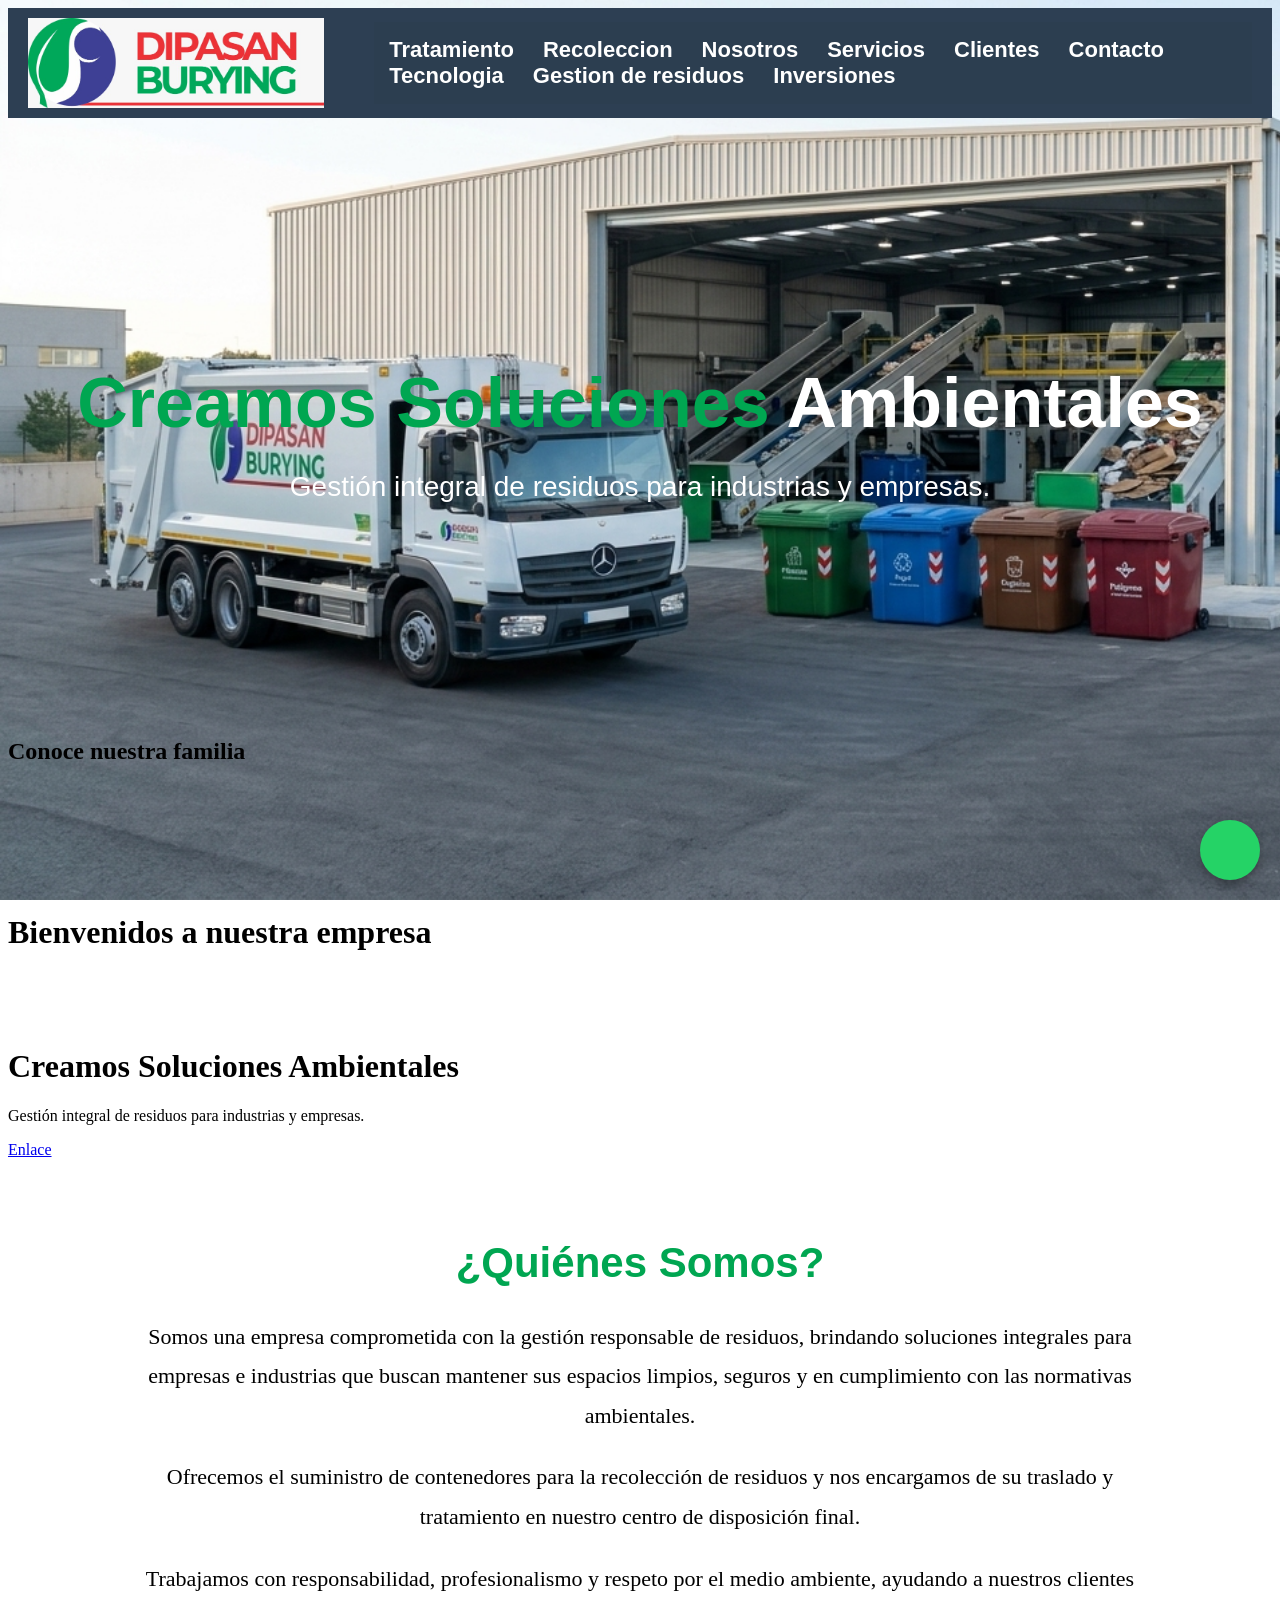
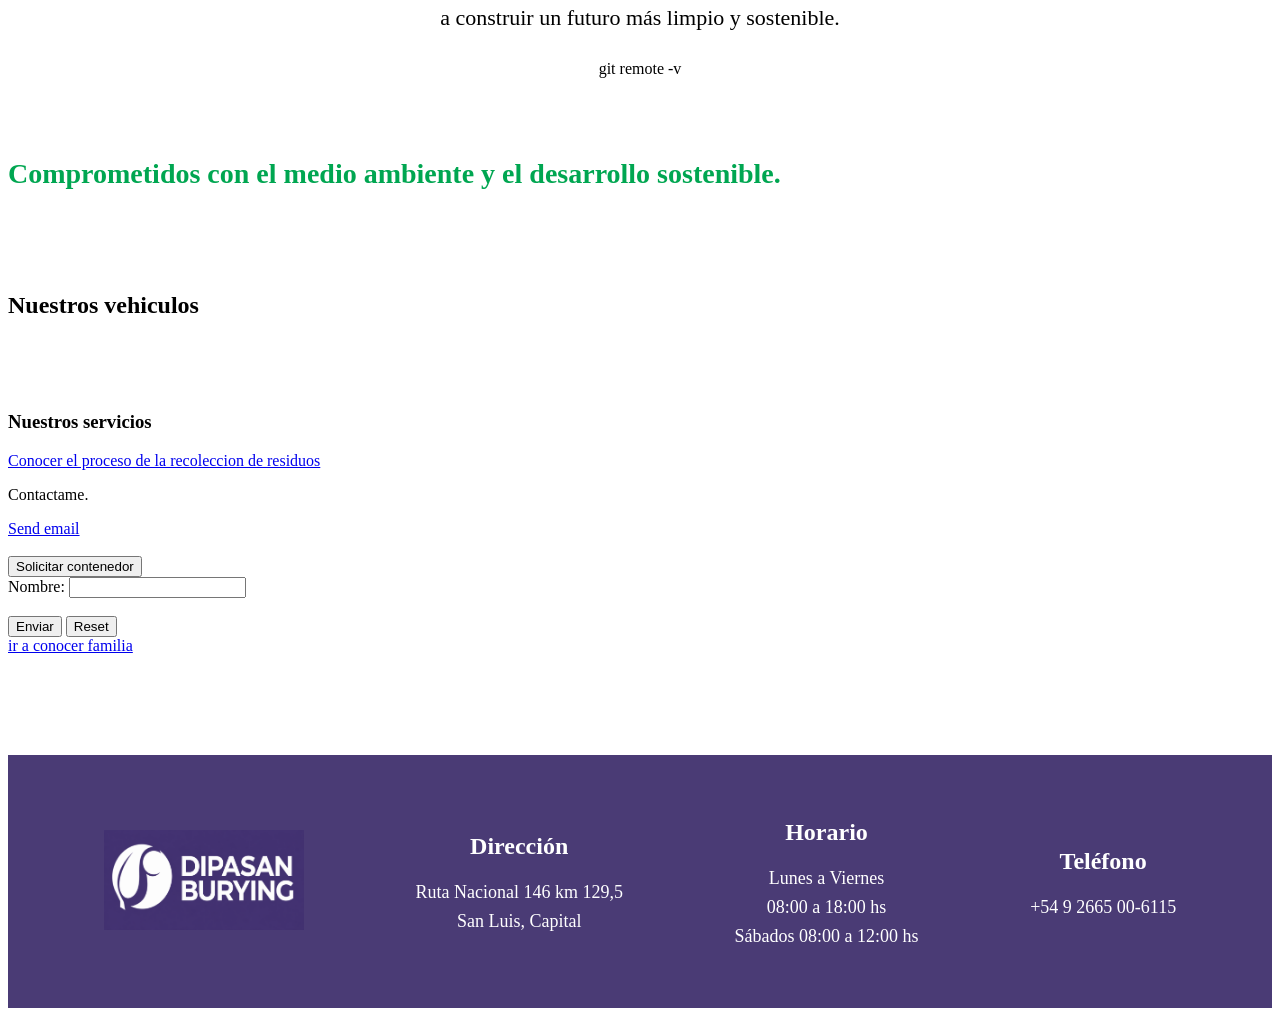
==== index.html @ 0e41f627 "Primera version de la pagina web" ====
<!DOCTYPE html>
<html lang="en">
<head>

     
     
    <link rel="stylesheet" href="style.css">
    <meta charset="UTF-8">
    <meta name="viewport" content="width=device-width, initial-scale=1.0">
    <title>DipasanSA</title>

     <link rel="icon"  type="image/x-icon"  href="imagenes/favicon.jpeg">

   

</head>




<body>
    <header>

<img src="imagenes/WhatsApp Image 2026-06-24 at 09.42.36.jpeg" alt="logo" class="logo">
    <nav>
        <a href="#">Tratamiento</a>
        <a href="#">Recoleccion</a>
        <a href="#">Nosotros</a>
        <a href="#">Servicios</a>
        <a href="#">Clientes</a>
        <a href="#">Contacto</a>
        <a href="#">Tecnologia</a>
         <a href="#">Gestion de residuos</a>
         <a href="#">Inversiones</a>
    </nav>



    </header>


    <section class="hero">

    <div class="hero-texto">
        <h1>
    Creamos Soluciones
    <span>Ambientales</span>
</h1>
        <p>Gestión integral de residuos para industrias y empresas.</p>
    </div>

</section>

     <h2 id="familia">Conoce nuestra familia </h2>
     <br><br><br><br><br><br>
    <h1>Bienvenidos a nuestra empresa</h1>
    <br><br><br>
    <h1>Creamos Soluciones Ambientales</h1>

    <p>Gestión integral de residuos para industrias y empresas.</p>

   
    <a href="https://www.google.com/search?q=dipasan+sa&oq=dipasan+S&gs_lcrp=EgZjaHJvbWUqBwgAEAAYgAQyBwgAEAAYgAQyBggBEEUYOTIKCAIQABiABBiiBDIHCAMQABjvBTIHCAQQABjvBTIHCAUQABjvBTIGCAYQRRg8MgYIBxBFGEHSAQkzNzQ4ajBqMTWoAgiwAgHxBVv_BGleMMHD8QVb_wRpXjDBww&sourceid=chrome&ie=UTF-8">Enlace</a>

    <section class="quienes-somos">

    <h2>¿Quiénes Somos?</h2>

    <p>
        Somos una empresa comprometida con la gestión responsable de residuos,
        brindando soluciones integrales para empresas e industrias que buscan
        mantener sus espacios limpios, seguros y en cumplimiento con las
        normativas ambientales.
    </p>

    <p>
        Ofrecemos el suministro de contenedores para la recolección de residuos
        y nos encargamos de su traslado y tratamiento en nuestro centro de
        disposición final.
    </p>

    <p>
        Trabajamos con responsabilidad, profesionalismo y respeto por el medio
        ambiente, ayudando a nuestros clientes a construir un futuro más limpio
        y sostenible.
    </p>
    git remote -v
</section>

<p class="frase-final">
    Comprometidos con el medio ambiente y el desarrollo sostenible.
</p>

    <br><br><br>
    <h2>Nuestros vehiculos</h2>
    <br><br><br>
    <h3>Nuestros servicios</h3>

    <a href="https://www.w3schools.com/html/" title="Go to W3Schools HTML section">Conocer el proceso de la recoleccion de residuos </a>
<p title="Soy un contacto">Contactame.</p>
<a href="mailto:francoburying@gmail.com">Send email</a>
<br><br>
<button onclick="document.location='default.asp'" type="submit" >Solicitar contenedor</button>

<form >
 Nombre: <input type="text" name="fname"><br><br>

  <button type="submit">Enviar</button>
  <button type="reset">Reset</button>
</form>

<a href="#familia">ir a conocer familia </a>










<a href="https://wa.me/5491112345678" class="whatsapp-float" target="_blank">
    <i class="fa-brands fa-whatsapp"></i>
</a>



<footer>

    <div class="footer-logo">
        <img src="imagenes/ChatGPT Image 26 jun 2026, 14_49_42.png" alt="Logo">
    </div>

    <div class="footer-columna">
        <h3>Dirección</h3>
        <p>Ruta Nacional 146 km 129,5<br>San Luis, Capital</p>
    </div>

    <div class="footer-columna">
        <h3>Horario</h3>
        <p>
            Lunes a Viernes<br>
            08:00 a 18:00 hs<br>
            Sábados 08:00 a 12:00 hs
        </p>
    </div>

    <div class="footer-columna">
        <h3>Teléfono</h3>
        <p>+54 9 2665 00-6115</p>
    </div>

</footer>



</body>
</html>
---- style.css ----
body {
  background-image: url('imagenes/fondoweb.png');
   background-repeat: no-repeat;
  background-attachment: fixed;
  background-size: cover;
}

nav {
    background-color: #2c3e50;
    padding: 15px;
    margin-left: 30px;
}
nav a{
    color: white;
    text-decoration: none;
    margin-right: 25px;
    font-size: 22px;
    font-family: 'Segoe UI', sans-serif;
    font-weight: 600;
}



.logo{
    height: 90px;
    width: auto;
}

header{
    display: flex;
    justify-content: space-between;
    align-items: center;
    gap: 20px;
    background-color: #2d3f53;
    padding: 10px 20px;
}

.hero{
    height: 600px;
    background-image: url("imagenes/planta.jpg");
    background-size: cover;
    background-position: center;

    display: flex;
    justify-content: center;
    align-items: center;
}

.hero-texto{
    text-align: center;
}

.hero-texto h1{
    font-size: 70px;
    color: #00a651;
    font-family: 'Segoe UI', sans-serif;
    font-weight: bold;
    margin-bottom: 10px;
}

.hero-texto p{
    font-size: 28px;
    color: white;
    font-family: 'Segoe UI', sans-serif;
}

.hero-texto h1{
     color: #00a651;
    font-size: 70px;
}

.hero-texto span{
  
     color: white;
}
.quienes-somos{
    max-width: 1000px;
    margin: 80px auto;
    padding: 0 30px;
    text-align: center;
}

.quienes-somos h2{
    font-size: 42px;
    color: #00a651;
    margin-bottom: 30px;
    font-family: 'Segoe UI', sans-serif;
}

.quienes-somos p{
    font-size: 22px;
    line-height: 1.8;
    color:black
    font-family: 'Segoe UI', sans-serif;
}
.frase-final{
    font-size: 28px;
    color: #00a651;
    font-weight: bold;
    margin-top: 40px;
}
footer{
    background-color: #4a3b75;

    display: flex;
    justify-content: space-around;
    align-items: center;

    padding: 40px;
    margin-top: 100px;

    color: white; 
}
.footer-logo img{
    height: 100px;
}
.footer-columna{
    text-align: center;
}

.footer-columna h3{
    font-size: 24px;
    margin-bottom: 15px;
}

.footer-columna p{
    font-size: 18px;
    line-height: 1.6;
}


.whatsapp-float{
    position: fixed;
    bottom: 20px;
    right: 20px;

    width: 60px;
    height: 60px;

    background: #25D366;
    color: white;

    border-radius: 50%;

    display: flex;
    justify-content: center;
    align-items: center;

    font-size: 32px;

    text-decoration: none;

    box-shadow: 0 4px 10px rgba(0,0,0,0.3);
}

.whatsapp-float:hover{
    transform: scale(1.1);
}
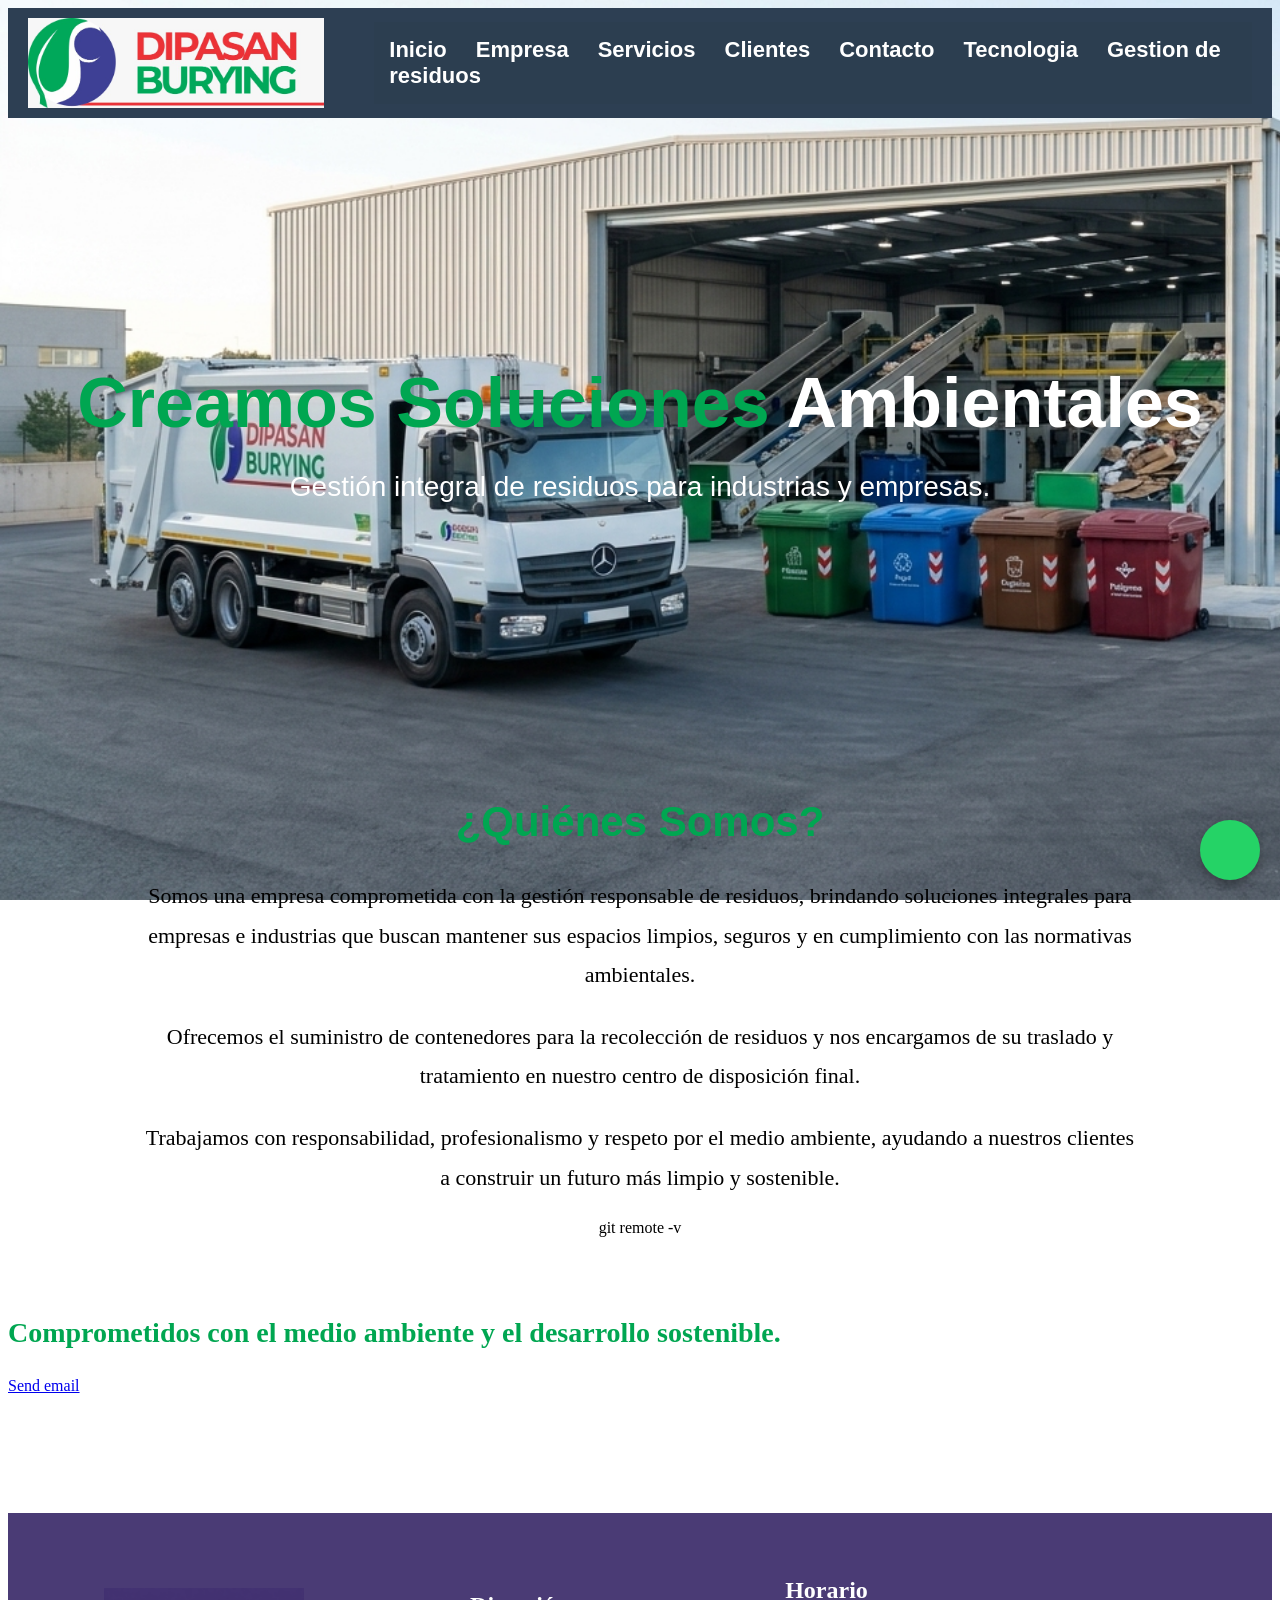
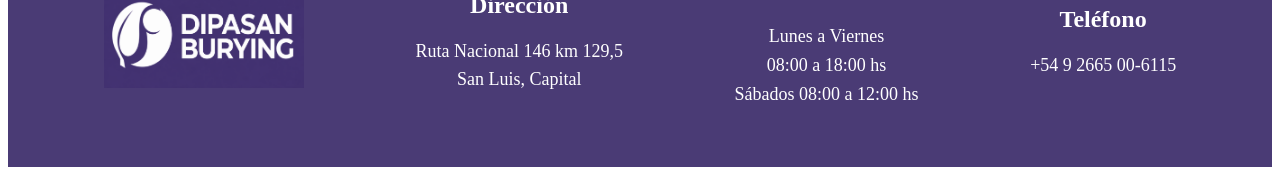
==== commit df674f1e: "Agrego paginas y recorte de informacion innecesaria" ====
--- a/index.html
+++ b/index.html
@@ -23,15 +23,14 @@
 
 <img src="imagenes/WhatsApp Image 2026-06-24 at 09.42.36.jpeg" alt="logo" class="logo">
     <nav>
-        <a href="#">Tratamiento</a>
-        <a href="#">Recoleccion</a>
-        <a href="#">Nosotros</a>
+    
+        <a href="#">Inicio</a>
+        <a href="#">Empresa</a>
         <a href="#">Servicios</a>
         <a href="#">Clientes</a>
         <a href="#">Contacto</a>
         <a href="#">Tecnologia</a>
-         <a href="#">Gestion de residuos</a>
-         <a href="#">Inversiones</a>
+        <a href="#">Gestion de residuos</a>  
     </nav>
 
 
@@ -50,17 +49,6 @@
     </div>
 
 </section>
-
-     <h2 id="familia">Conoce nuestra familia </h2>
-     <br><br><br><br><br><br>
-    <h1>Bienvenidos a nuestra empresa</h1>
-    <br><br><br>
-    <h1>Creamos Soluciones Ambientales</h1>
-
-    <p>Gestión integral de residuos para industrias y empresas.</p>
-
-   
-    <a href="https://www.google.com/search?q=dipasan+sa&oq=dipasan+S&gs_lcrp=EgZjaHJvbWUqBwgAEAAYgAQyBwgAEAAYgAQyBggBEEUYOTIKCAIQABiABBiiBDIHCAMQABjvBTIHCAQQABjvBTIHCAUQABjvBTIGCAYQRRg8MgYIBxBFGEHSAQkzNzQ4ajBqMTWoAgiwAgHxBVv_BGleMMHD8QVb_wRpXjDBww&sourceid=chrome&ie=UTF-8">Enlace</a>
 
     <section class="quienes-somos">
 
@@ -91,31 +79,9 @@
     Comprometidos con el medio ambiente y el desarrollo sostenible.
 </p>
 
-    <br><br><br>
-    <h2>Nuestros vehiculos</h2>
-    <br><br><br>
-    <h3>Nuestros servicios</h3>
 
-    <a href="https://www.w3schools.com/html/" title="Go to W3Schools HTML section">Conocer el proceso de la recoleccion de residuos </a>
-<p title="Soy un contacto">Contactame.</p>
 <a href="mailto:francoburying@gmail.com">Send email</a>
 <br><br>
-<button onclick="document.location='default.asp'" type="submit" >Solicitar contenedor</button>
-
-<form >
- Nombre: <input type="text" name="fname"><br><br>
-
-  <button type="submit">Enviar</button>
-  <button type="reset">Reset</button>
-</form>
-
-<a href="#familia">ir a conocer familia </a>
-
-
-
-
-
-
 
 
 
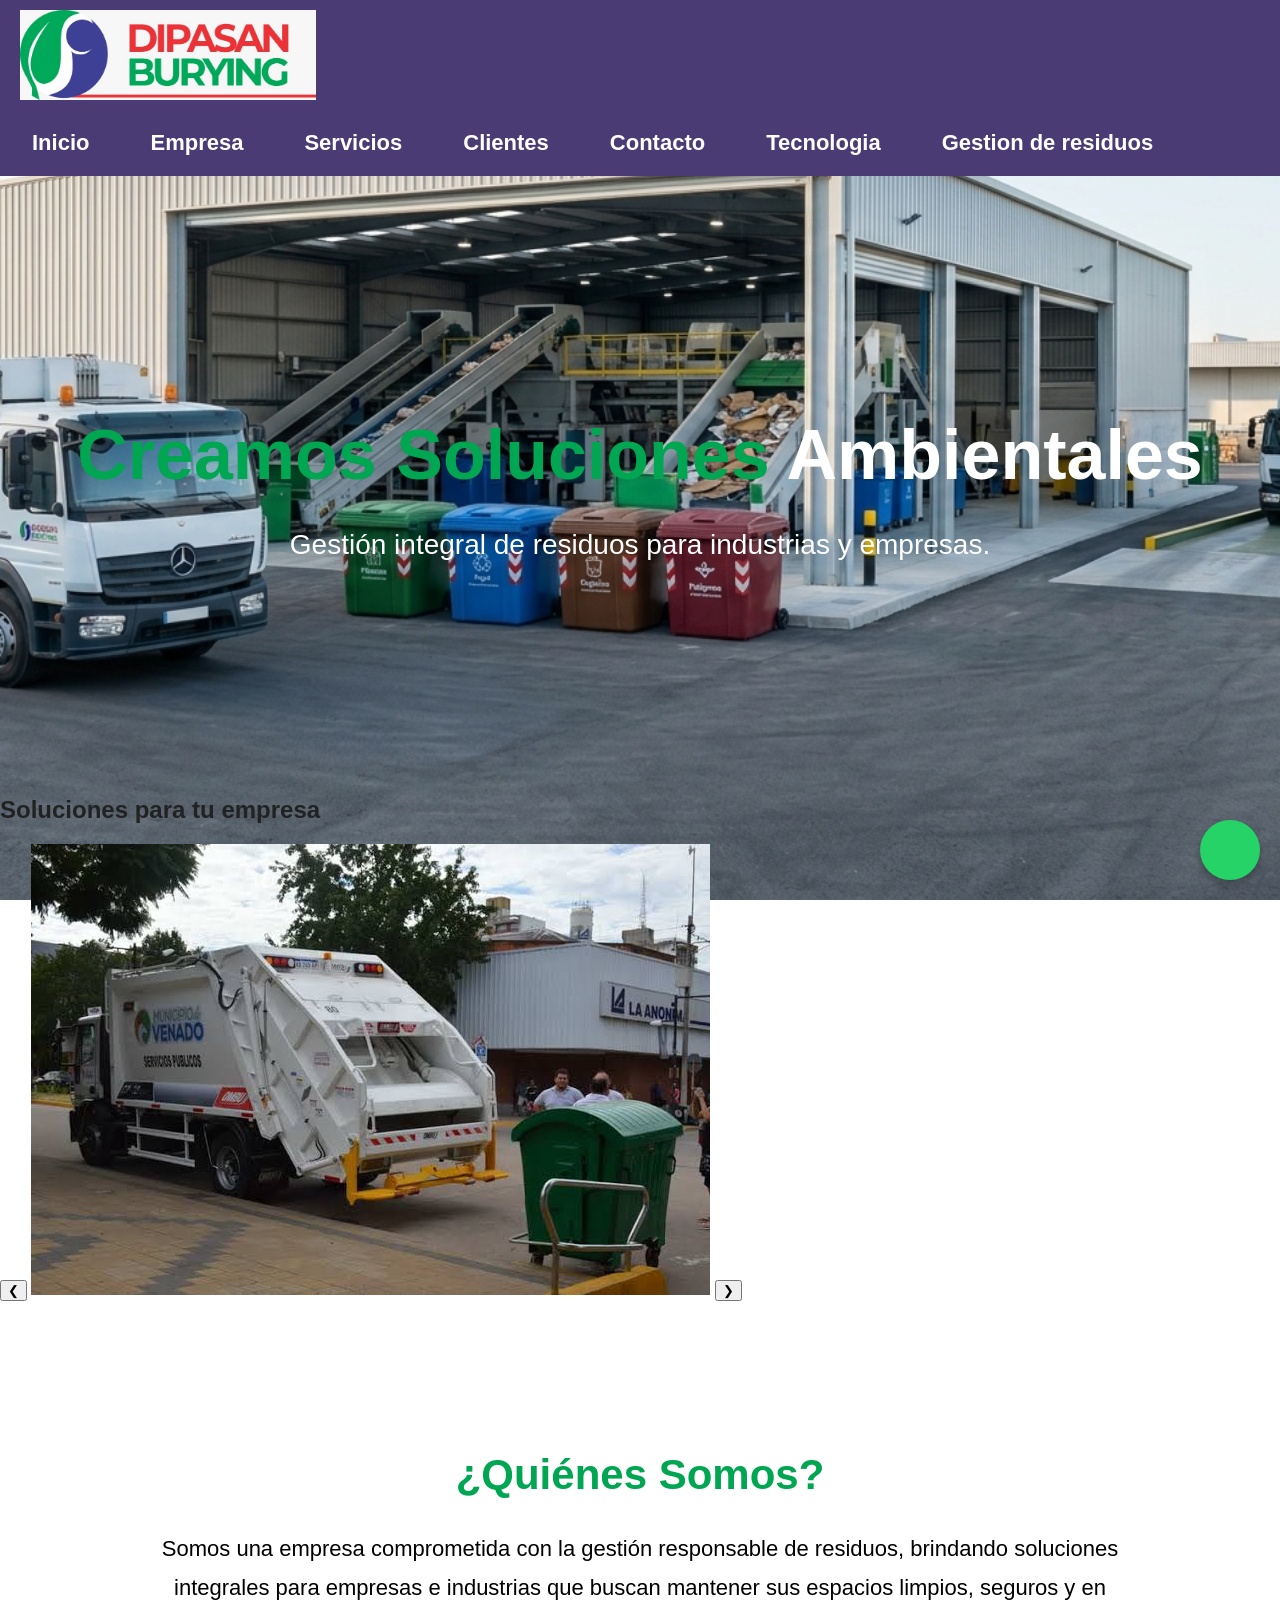
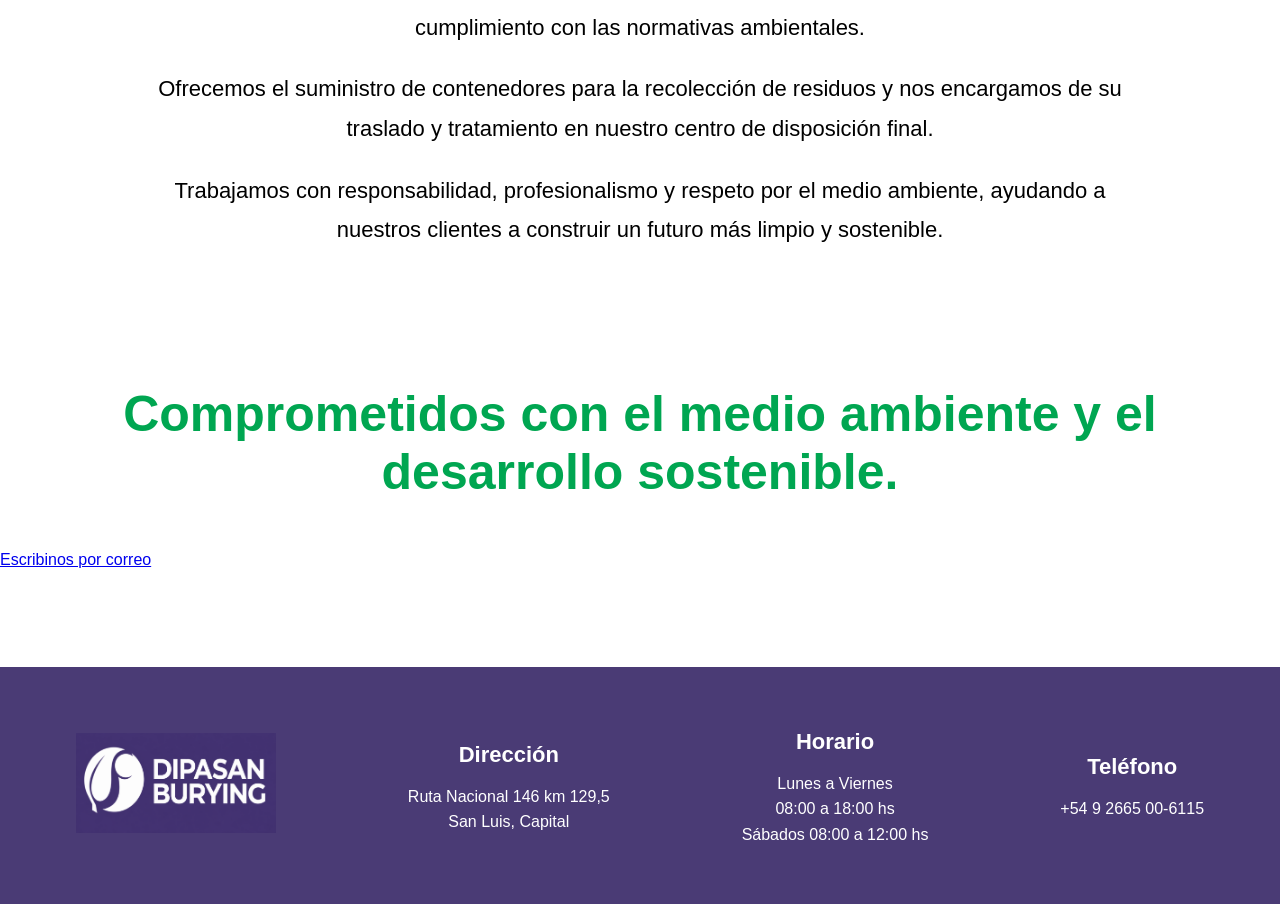
==== commit 7de925a3: "se agregan detalles actualizacion" ====
--- a/index.html
+++ b/index.html
@@ -1,5 +1,5 @@
 <!DOCTYPE html>
-<html lang="en">
+<html lang="es">
 <head>
 
      
@@ -7,7 +7,7 @@
     <link rel="stylesheet" href="style.css">
     <meta charset="UTF-8">
     <meta name="viewport" content="width=device-width, initial-scale=1.0">
-    <title>DipasanSA</title>
+    <title>Dipasan S.A</title>
 
      <link rel="icon"  type="image/x-icon"  href="imagenes/favicon.jpeg">
 
@@ -21,14 +21,14 @@
 <body>
     <header>
 
-<img src="imagenes/WhatsApp Image 2026-06-24 at 09.42.36.jpeg" alt="logo" class="logo">
+<img src="imagenes/WhatsApp Image 2026-06-24 at 09.42.36.jpeg" alt="Logo de Dipasan S.A" class="logo">
     <nav>
     
-        <a href="#">Inicio</a>
+        <a href="index.html" target="_blank">Inicio</a>
         <a href="#">Empresa</a>
-        <a href="#">Servicios</a>
+        <a href="servicios.html" target="_blank">Servicios</a>
         <a href="#">Clientes</a>
-        <a href="#">Contacto</a>
+        <a href="contacto.html" target="_blank">Contacto</a>
         <a href="#">Tecnologia</a>
         <a href="#">Gestion de residuos</a>  
     </nav>
@@ -49,6 +49,36 @@
     </div>
 
 </section>
+
+
+
+<section class="carrusel">
+    <h2>Soluciones para tu empresa</h2>
+
+    <div class="carrusel-contenedor">
+        <button
+            type="button"
+            id="anterior"
+            aria-label="Mostrar imagen anterior">
+            &#10094;
+        </button>
+
+        <img
+            id="imagen-carrusel"
+            src="imagenes/recoleccion.jpg"
+            alt="Recolección de residuos industriales">
+
+        <button
+            type="button"
+            id="siguiente"
+            aria-label="Mostrar imagen siguiente">
+            &#10095;
+        </button>
+    </div>
+</section>
+
+
+
 
     <section class="quienes-somos">
 
@@ -72,7 +102,7 @@
         ambiente, ayudando a nuestros clientes a construir un futuro más limpio
         y sostenible.
     </p>
-    git remote -v
+   
 </section>
 
 <p class="frase-final">
@@ -80,7 +110,7 @@
 </p>
 
 
-<a href="mailto:francoburying@gmail.com">Send email</a>
+<a href="mailto:francoburying@gmail.com">Escribinos por correo</a>
 <br><br>
 
 
@@ -120,6 +150,6 @@
 </footer>
 
 
-
+<script src="script.js"></script>
 </body>
 </html>
--- a/style.css
+++ b/style.css
@@ -1,43 +1,84 @@
 
 body {
+    margin: 0;
+    font-family: 'Segoe UI', sans-serif;
+     color: #222;
+    background-color: #ffffff;
+
+
+
   background-image: url('imagenes/fondoweb.png');
    background-repeat: no-repeat;
-  background-attachment: fixed;
-  background-size: cover;
-}
+
+   background-position: center;
+   background-size: cover;
+   background-attachment: fixed;
+   background-size: cover;
+}
+
+header{
+    display: flex;
+    justify-content: space-between;
+    align-items: center;
+    flex-wrap: wrap;
+    gap: 20px;
+    background-color: #4a3b75;
+    padding: 10px 20px;
+}
+
+.logo{
+    height: 90px;
+    width: auto;
+    max-width: 100%;
+}
+
+
+/* ===== MENÚ DE NAVEGACIÓN ===== */
+
 
 nav {
-    background-color: #2c3e50;
-    padding: 15px;
-    margin-left: 30px;
-}
+    display: flex;
+   
+    align-items: center;
+    flex-wrap: wrap;
+    gap: 12px;
+    
+}
+
 nav a{
     color: white;
     text-decoration: none;
     margin-right: 25px;
     font-size: 22px;
+    padding: 10px 12px;
+    border-radius: 6px;
     font-family: 'Segoe UI', sans-serif;
     font-weight: 600;
-}
-
-
-
-.logo{
-    height: 90px;
-    width: auto;
-}
-
-header{
-    display: flex;
-    justify-content: space-between;
-    align-items: center;
-    gap: 20px;
-    background-color: #2d3f53;
-    padding: 10px 20px;
-}
+    transition: background-color 0.2s ease;
+}
+
+nav a:hover {
+    background-color: #62518f;
+}
+
+nav a.activo {
+    background-color: white;
+    color: #4a3b75;
+}
+
+
+
+
+/* ===== PORTADA PRINCIPAL ===== */
+
+
+
+
+
 
 .hero{
-    height: 600px;
+
+     min-height: 520px;
     background-image: url("imagenes/planta.jpg");
     background-size: cover;
     background-position: center;
@@ -45,41 +86,61 @@
     display: flex;
     justify-content: center;
     align-items: center;
-}
-
-.hero-texto{
-    text-align: center;
-}
+    padding: 40px 20px;
+    background-repeat: no-repeat;
+    text-align: center;
+}
+
+/* Contenedor del texto */
+
+.hero-texto {
+   
+    text-align: center;
+}
+
+/* Título principal */
+
 
 .hero-texto h1{
     font-size: 70px;
-    color: #00a651;
+     color: #00a651;
     font-family: 'Segoe UI', sans-serif;
     font-weight: bold;
     margin-bottom: 10px;
 }
 
+/* Descripción */
+
 .hero-texto p{
     font-size: 28px;
     color: white;
-    font-family: 'Segoe UI', sans-serif;
-}
-
-.hero-texto h1{
-     color: #00a651;
-    font-size: 70px;
-}
+     line-height: 1.6;
+    font-family: 'Segoe UI', sans-serif;
+}
+
+
 
 .hero-texto span{
   
      color: white;
+
+
+
+
+
+/* ===== QUIÉNES SOMOS ===== */
+
+
 }
 .quienes-somos{
     max-width: 1000px;
     margin: 80px auto;
     padding: 0 30px;
     text-align: center;
-}
+    padding: 35px 30px;
+    border-radius: 12px;
+}
+    
 
 .quienes-somos h2{
     font-size: 42px;
@@ -88,49 +149,61 @@
     font-family: 'Segoe UI', sans-serif;
 }
 
+
 .quienes-somos p{
     font-size: 22px;
     line-height: 1.8;
-    color:black
-    font-family: 'Segoe UI', sans-serif;
-}
+    color:black;
+    font-family: 'Segoe UI', sans-serif;
+    margin-bottom: 20px;
+}
+
+
 .frase-final{
-    font-size: 28px;
+    font-size: 50px;
     color: #00a651;
     font-weight: bold;
     margin-top: 40px;
-}
-footer{
+    text-align: center;
+    margin: 50px 20px;
+}
+
+
+footer {
     background-color: #4a3b75;
 
     display: flex;
     justify-content: space-around;
     align-items: center;
-
-    padding: 40px;
-    margin-top: 100px;
-
-    color: white; 
-}
-.footer-logo img{
+    flex-wrap: wrap;
+    gap: 30px;
+
+    padding: 40px 25px;
+    margin-top: 80px;
+
+    color: white;
+}
+
+.footer-logo img {
     height: 100px;
-}
-.footer-columna{
-    text-align: center;
-}
-
-.footer-columna h3{
-    font-size: 24px;
+    width: auto;
+}
+
+.footer-columna {
+    text-align: center;
+}
+
+.footer-columna h3 {
+    font-size: 22px;
     margin-bottom: 15px;
 }
 
-.footer-columna p{
-    font-size: 18px;
+.footer-columna p {
+    font-size: 16px;
     line-height: 1.6;
 }
 
-
-.whatsapp-float{
+.whatsapp-float {
     position: fixed;
     bottom: 20px;
     right: 20px;
@@ -138,7 +211,7 @@
     width: 60px;
     height: 60px;
 
-    background: #25D366;
+    background-color: #25D366;
     color: white;
 
     border-radius: 50%;
@@ -148,12 +221,13 @@
     align-items: center;
 
     font-size: 32px;
-
     text-decoration: none;
 
-    box-shadow: 0 4px 10px rgba(0,0,0,0.3);
-}
-
-.whatsapp-float:hover{
+    box-shadow: 0 4px 10px rgba(0, 0, 0, 0.3);
+    transition: transform 0.2s ease;
+}
+
+.whatsapp-float:hover {
     transform: scale(1.1);
 }
+ 
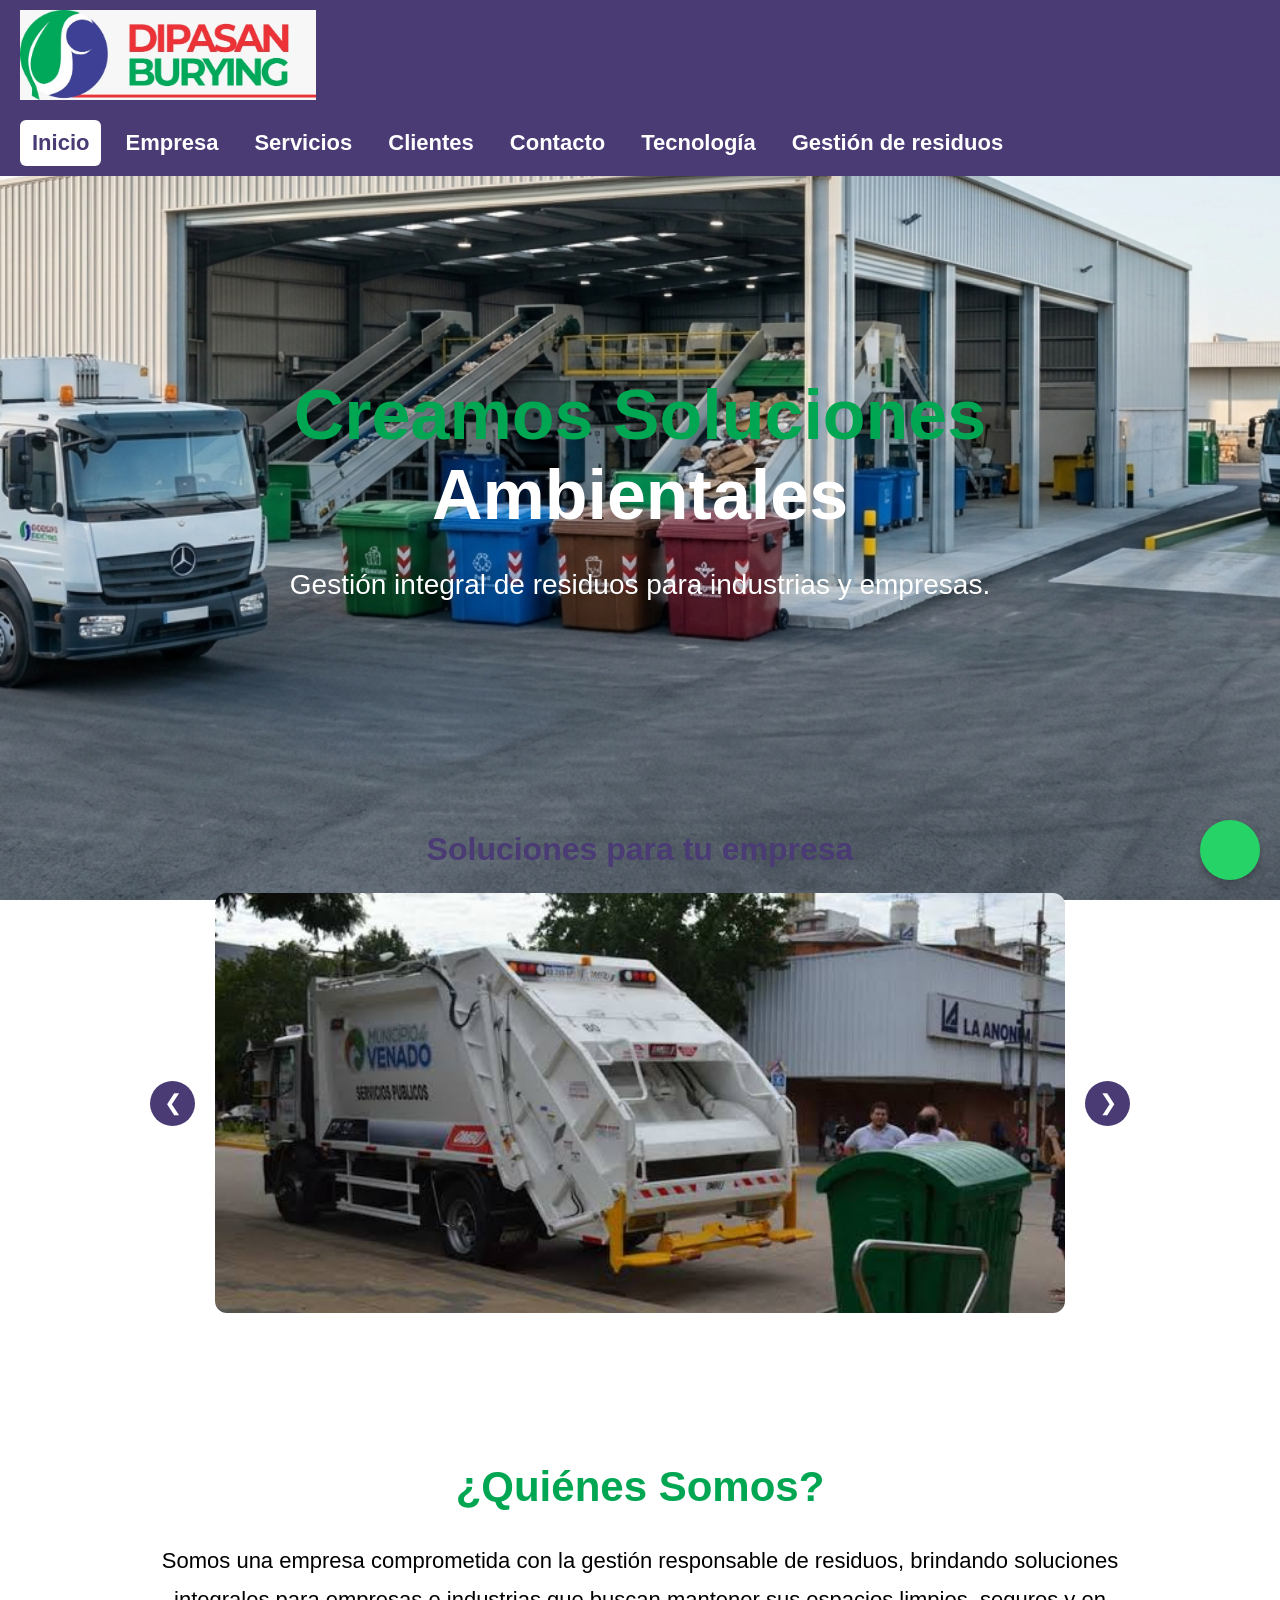
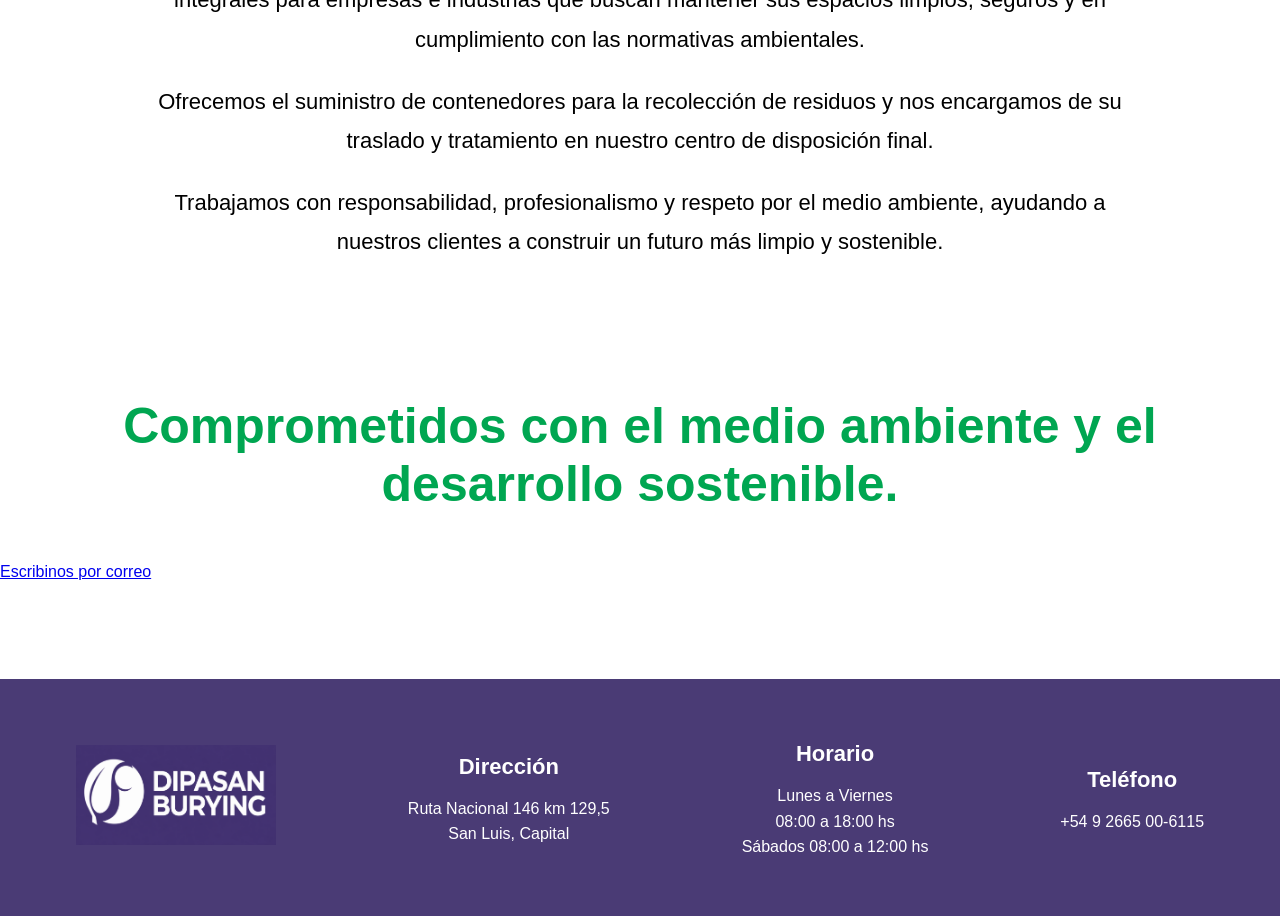
==== commit 78f48215: "DETALLES FINALES se agregan los ultimos detalles y se revisan los cambios realizados" ====
--- a/index.html
+++ b/index.html
@@ -23,17 +23,14 @@
 
 <img src="imagenes/WhatsApp Image 2026-06-24 at 09.42.36.jpeg" alt="Logo de Dipasan S.A" class="logo">
     <nav>
-    
-        <a href="index.html" target="_blank">Inicio</a>
-        <a href="#">Empresa</a>
-        <a href="servicios.html" target="_blank">Servicios</a>
-        <a href="#">Clientes</a>
-        <a href="contacto.html" target="_blank">Contacto</a>
-        <a href="#">Tecnologia</a>
-        <a href="#">Gestion de residuos</a>  
-    </nav>
-
-
+    <a href="index.html" target="_blank" rel="noopener noreferrer" class="activo" aria-current="page">Inicio</a>
+    <a href="#">Empresa</a>
+    <a href="servicios.html" target="_blank" rel="noopener noreferrer">Servicios</a>
+    <a href="#">Clientes</a>
+    <a href="contacto.html" target="_blank" rel="noopener noreferrer">Contacto</a>
+    <a href="#">Tecnología</a>
+    <a href="#">Gestión de residuos</a>
+</nav>
 
     </header>
 
--- a/style.css
+++ b/style.css
@@ -13,7 +13,7 @@
    background-position: center;
    background-size: cover;
    background-attachment: fixed;
-   background-size: cover;
+   
 }
 
 header{
@@ -48,7 +48,6 @@
 nav a{
     color: white;
     text-decoration: none;
-    margin-right: 25px;
     font-size: 22px;
     padding: 10px 12px;
     border-radius: 6px;
@@ -96,6 +95,8 @@
 .hero-texto {
    
     text-align: center;
+    max-width: 1000px;
+    padding: 25px;
 }
 
 /* Título principal */
@@ -135,7 +136,6 @@
 .quienes-somos{
     max-width: 1000px;
     margin: 80px auto;
-    padding: 0 30px;
     text-align: center;
     padding: 35px 30px;
     border-radius: 12px;
@@ -230,4 +230,323 @@
 .whatsapp-float:hover {
     transform: scale(1.1);
 }
- + 
+
+.titulo-servicios {
+    max-width: 1000px;
+    margin: 50px auto 30px;
+    padding: 0 20px;
+    text-align: center;
+}
+
+.titulo-servicios h1 {
+    color: #4a3b75;
+    font-size: 38px;
+    margin-bottom: 15px;
+}
+
+.titulo-servicios p {
+    font-size: 18px;
+    line-height: 1.6;
+}
+
+/* CONTENEDOR DE LOS SERVICIOS */
+
+.contenedor-servicios {
+    display: flex;
+    flex-wrap: wrap;
+    justify-content: center;
+    gap: 25px;
+    max-width: 1200px;
+    margin: 40px auto;
+    padding: 0 20px;
+}
+
+/* CADA TARJETA */
+
+.servicio {
+    flex: 1 1 450px;
+    max-width: 550px;
+    background-color: white;
+    border-radius: 12px;
+    padding: 20px;
+    text-align: center;
+    box-shadow: 0 4px 12px rgba(0, 0, 0, 0.12);
+}
+
+.servicio img {
+    width: 100%;
+    height: 250px;
+    object-fit: cover;
+    border-radius: 8px;
+}
+
+.servicio h2 {
+    color: #4a3b75;
+    font-size: 24px;
+    margin-bottom: 12px;
+}
+
+.servicio p {
+    font-size: 17px;
+    line-height: 1.6;
+    color: #333;
+}
+
+/* ===== TIPOS DE RESIDUOS ===== */
+
+.tipos-residuos {
+    max-width: 1200px;
+    margin: 70px auto;
+    padding: 30px 20px;
+    text-align: center;
+}
+
+.tipos-residuos h2 {
+    color: #4a3b75;
+    font-size: 36px;
+    margin-bottom: 20px;
+}
+
+.lista-residuos {
+    display: flex;
+    flex-wrap: wrap;
+    justify-content: center;
+    gap: 20px;
+    margin-top: 35px;
+}
+
+.categoria-residuo {
+    flex: 1 1 230px;
+    max-width: 260px;
+    padding: 25px 20px;
+    background-color: white;
+    border-radius: 10px;
+    box-shadow: 0 4px 10px rgba(0, 0, 0, 0.10);
+    text-align: center;
+}
+
+.categoria-residuo h3 {
+    color: #4a3b75;
+    font-size: 20px;
+    margin-bottom: 12px;
+}
+
+.categoria-residuo p {
+    color: #333;
+    font-size: 16px;
+    line-height: 1.6;
+}
+
+/* ===== PÁGINA DE CONTACTO ===== */
+
+.introduccion-contacto {
+    max-width: 900px;
+    margin: 50px auto 30px;
+    padding: 0 20px;
+    text-align: center;
+}
+
+.introduccion-contacto h1 {
+    color: #4a3b75;
+    font-size: 38px;
+    margin-bottom: 15px;
+}
+
+.introduccion-contacto p {
+    font-size: 18px;
+    line-height: 1.6;
+}
+
+/* CONTENEDOR DEL FORMULARIO */
+
+.seccion-formulario {
+    max-width: 750px;
+    margin: 40px auto;
+    padding: 35px;
+    background-color: white;
+    border-radius: 12px;
+    box-shadow: 0 4px 15px rgba(0, 0, 0, 0.12);
+}
+
+/* CAMPOS DEL FORMULARIO */
+
+#formulario-contacto {
+    display: flex;
+    flex-direction: column;
+    gap: 18px;
+}
+
+#formulario-contacto label {
+    font-weight: 600;
+    color: #4a3b75;
+    margin-bottom: 5px;
+}
+
+#formulario-contacto input,
+#formulario-contacto select,
+#formulario-contacto textarea {
+    width: 100%;
+    box-sizing: border-box;
+    padding: 12px;
+    border: 1px solid #ccc;
+    border-radius: 6px;
+    font-family: 'Segoe UI', sans-serif;
+    font-size: 16px;
+}
+
+#formulario-contacto input:focus,
+#formulario-contacto select:focus,
+#formulario-contacto textarea:focus {
+    outline: none;
+    border-color: #4a3b75;
+    box-shadow: 0 0 5px rgba(74, 59, 117, 0.3);
+}
+
+/* BOTÓN DE ENVÍO */
+
+#formulario-contacto button {
+    background-color: #4a3b75;
+    color: white;
+    border: none;
+    padding: 14px;
+    border-radius: 6px;
+    font-size: 17px;
+    font-weight: bold;
+    cursor: pointer;
+    transition: background-color 0.2s ease;
+}
+
+#formulario-contacto button:hover {
+    background-color: #62518f;
+}
+
+/* ===== ADAPTACIÓN A CELULARES ===== */
+
+@media (max-width: 768px) {
+
+    /* ENCABEZADO */
+    header {
+        flex-direction: column;
+        padding: 15px;
+    }
+
+    nav {
+        justify-content: center;
+    }
+
+    nav a {
+        font-size: 16px;
+        padding: 8px;
+    }
+
+    /* PORTADA */
+    .hero {
+        min-height: 400px;
+    }
+
+    .hero-texto h1 {
+        font-size: 38px;
+    }
+
+    .hero-texto p {
+        font-size: 19px;
+    }
+
+    /* QUIÉNES SOMOS */
+    .quienes-somos {
+        margin: 40px 15px;
+        padding: 25px 20px;
+    }
+
+    .quienes-somos h2 {
+        font-size: 30px;
+    }
+
+    .quienes-somos p {
+        font-size: 17px;
+    }
+
+    /* SERVICIOS */
+    .servicio {
+        flex-basis: 100%;
+    }
+
+    .servicio img {
+        height: 200px;
+    }
+
+    /* FORMULARIO */
+    .seccion-formulario {
+        width: calc(100% - 30px);
+        box-sizing: border-box;
+        padding: 20px;
+    }
+
+    /* FOOTER */
+    footer {
+        flex-direction: column;
+        text-align: center;
+    }
+
+    .frase-final {
+        font-size: 22px;
+    }
+
+    .carrusel-contenedor {
+    gap: 8px;
+}
+
+.carrusel-contenedor img {
+    height: 240px;
+}
+
+.carrusel-contenedor button {
+    width: 35px;
+    height: 35px;
+    font-size: 18px;
+}
+}
+
+.carrusel {
+    max-width: 1100px;
+    margin: 55px auto;
+    padding: 0 20px;
+    text-align: center;
+}
+
+.carrusel h2 {
+    color: #4a3b75;
+    font-size: 32px;
+    margin-bottom: 25px;
+}
+
+.carrusel-contenedor {
+    display: flex;
+    align-items: center;
+    justify-content: center;
+    gap: 20px;
+}
+
+.carrusel-contenedor img {
+    width: 100%;
+    max-width: 850px;
+    height: 420px;
+    object-fit: cover;
+    border-radius: 12px;
+}
+
+.carrusel-contenedor button {
+    background-color: #4a3b75;
+    color: white;
+    border: none;
+    border-radius: 50%;
+    width: 45px;
+    height: 45px;
+    font-size: 22px;
+    cursor: pointer;
+}
+
+.carrusel-contenedor button:hover {
+    background-color: #62518f;
+}
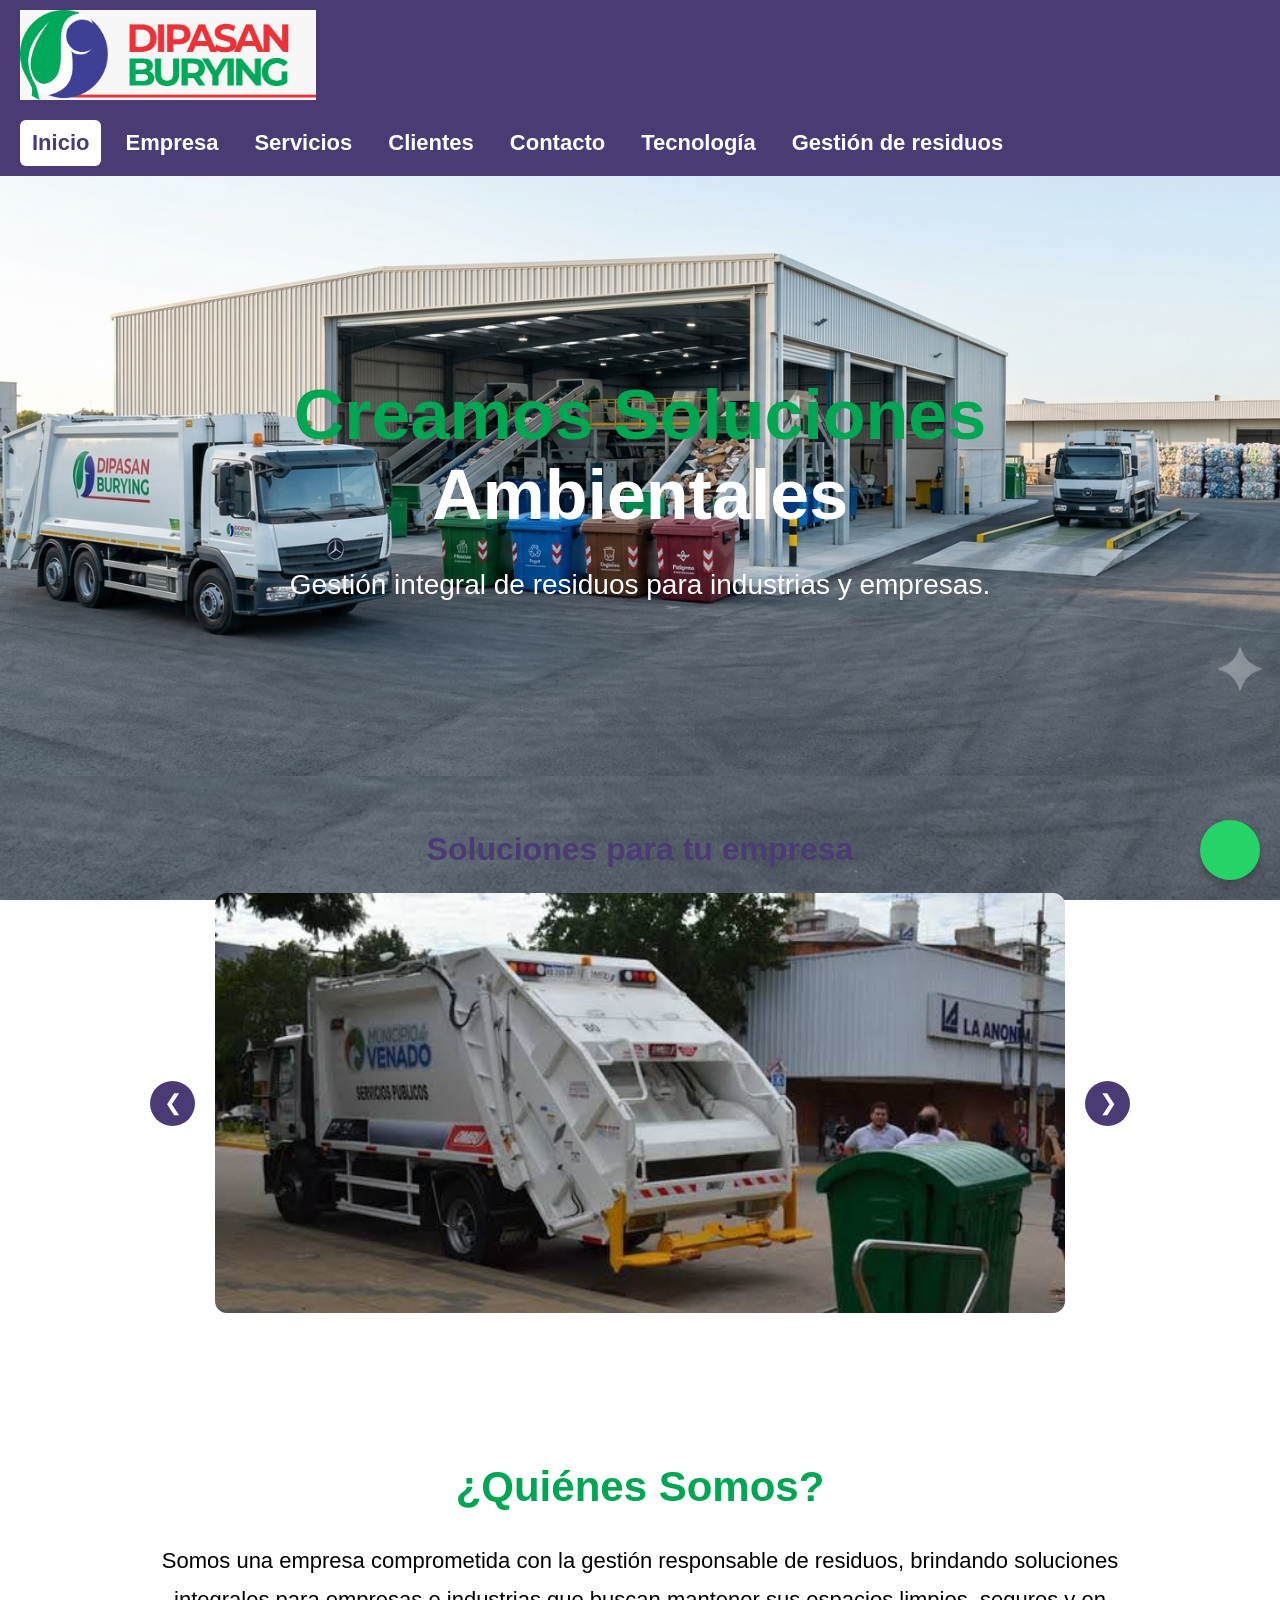
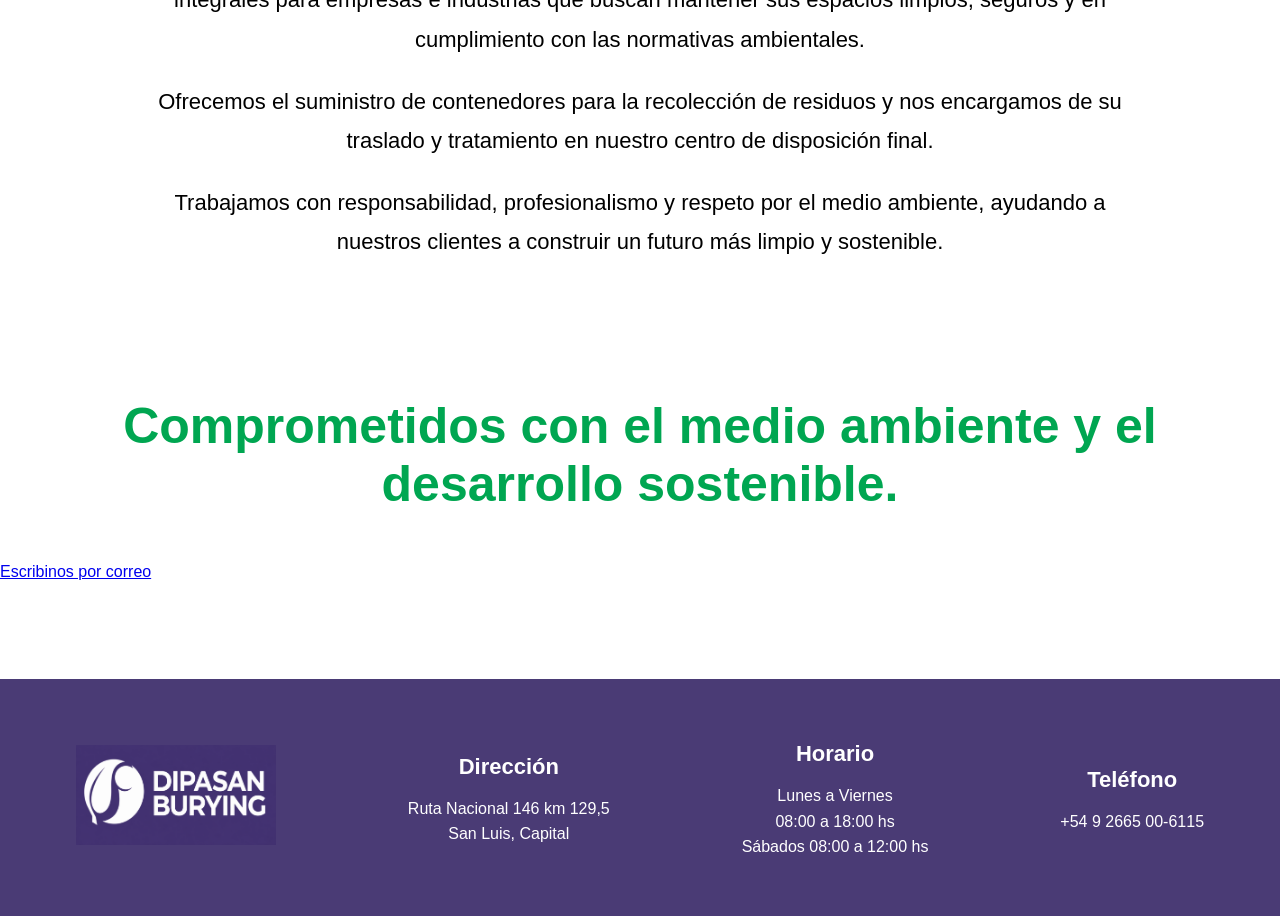
==== commit f756274f: "VALIDACION DE HMTL se valida y corrigen detalles del html" ====
--- a/index.html
+++ b/index.html
@@ -21,7 +21,7 @@
 <body>
     <header>
 
-<img src="imagenes/WhatsApp Image 2026-06-24 at 09.42.36.jpeg" alt="Logo de Dipasan S.A" class="logo">
+<img src="imagenes/logo-dipasan.jpeg" alt="Logo de Dipasan S.A" class="logo">
     <nav>
     <a href="index.html" target="_blank" rel="noopener noreferrer" class="activo" aria-current="page">Inicio</a>
     <a href="#">Empresa</a>
@@ -122,7 +122,7 @@
 <footer>
 
     <div class="footer-logo">
-        <img src="imagenes/ChatGPT Image 26 jun 2026, 14_49_42.png" alt="Logo">
+        <img src="imagenes/imagen-dipasan.png" alt="Logo">
     </div>
 
     <div class="footer-columna">
--- a/style.css
+++ b/style.css
@@ -78,7 +78,7 @@
 .hero{
 
      min-height: 520px;
-    background-image: url("imagenes/planta.jpg");
+    background-image: url("imagenes/fondoweb.png");
     background-size: cover;
     background-position: center;
 
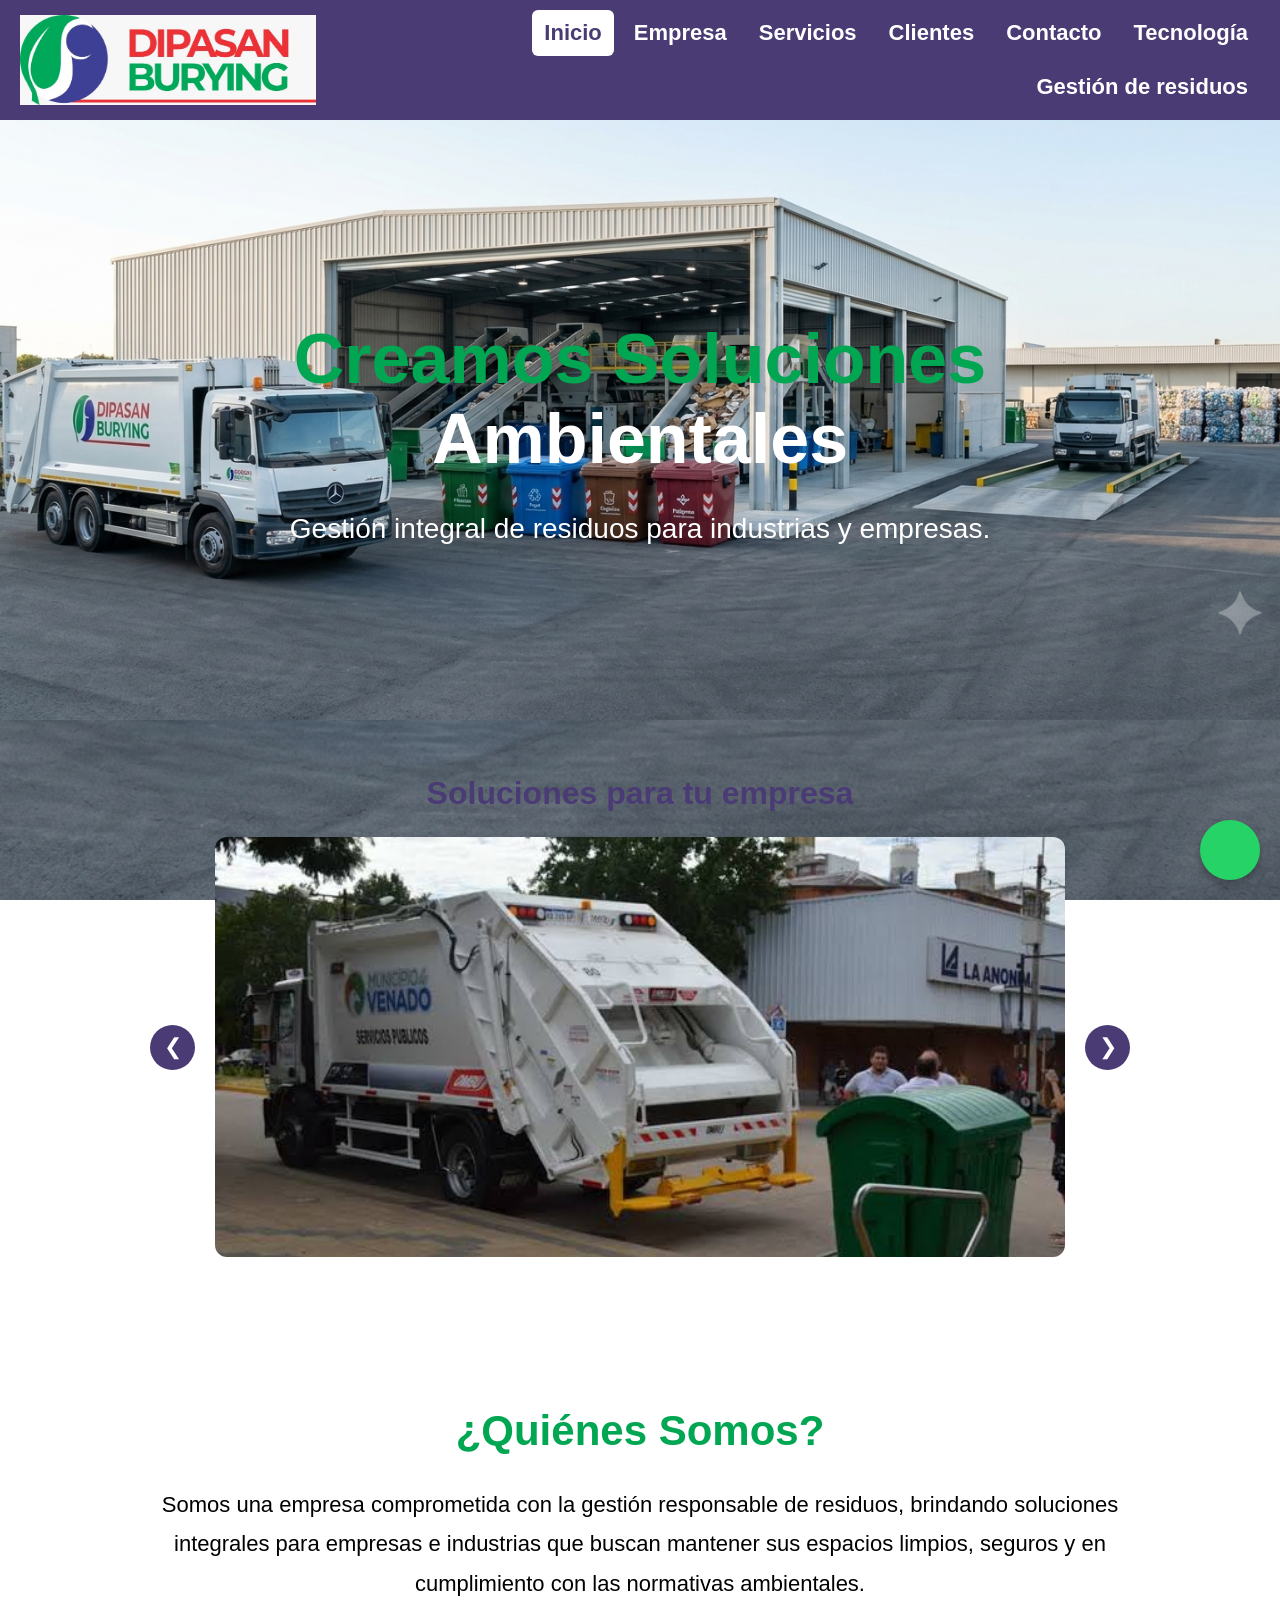
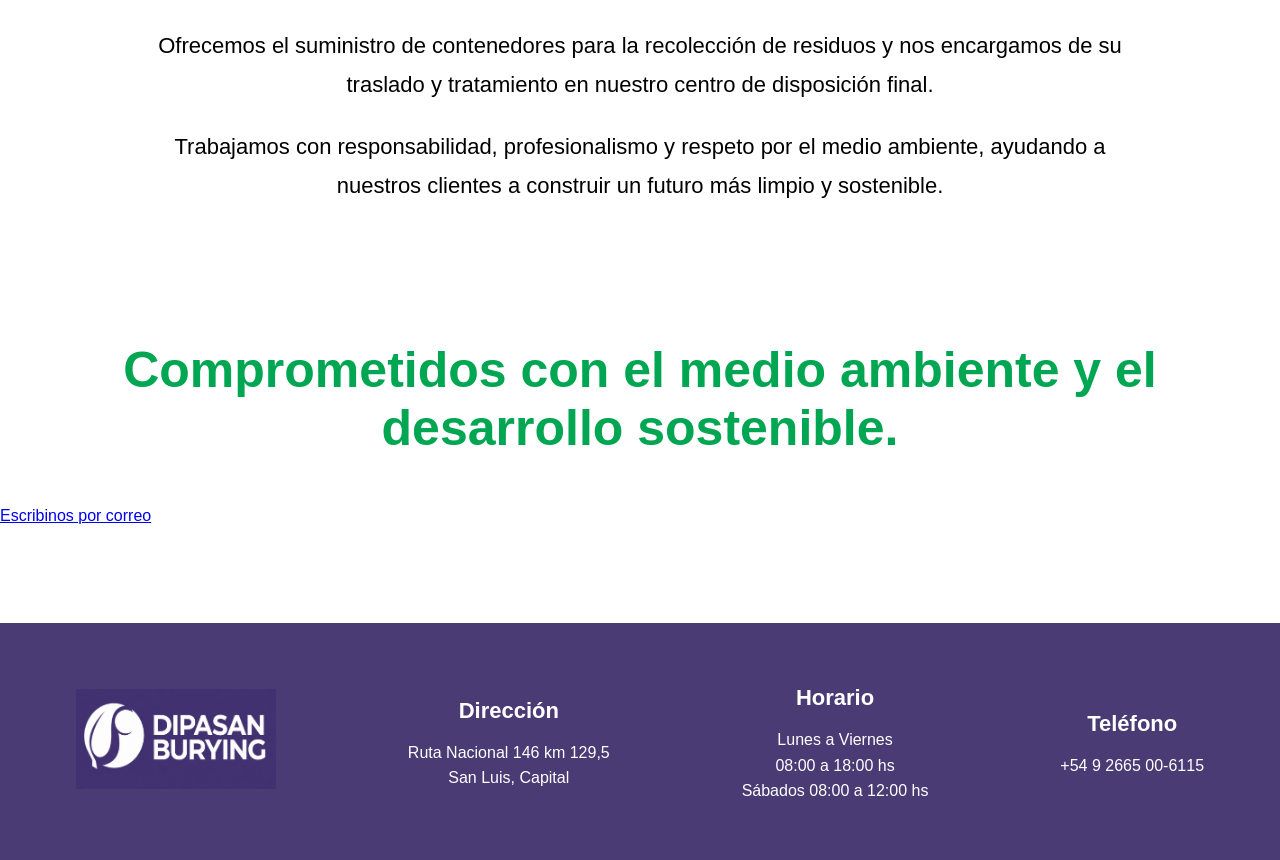
==== commit 387d3199: "se quita propiedad target blank se elimina ese atributo y otros del estilo" ====
--- a/index.html
+++ b/index.html
@@ -21,20 +21,22 @@
 <body>
     <header>
 
+        
+
 <img src="imagenes/logo-dipasan.jpeg" alt="Logo de Dipasan S.A" class="logo">
     <nav>
-    <a href="index.html" target="_blank" rel="noopener noreferrer" class="activo" aria-current="page">Inicio</a>
+    <a href="index.html"  rel="noopener noreferrer" class="activo" aria-current="page">Inicio</a>
     <a href="#">Empresa</a>
-    <a href="servicios.html" target="_blank" rel="noopener noreferrer">Servicios</a>
+    <a href="servicios.html"  rel="noopener noreferrer">Servicios</a>
     <a href="#">Clientes</a>
-    <a href="contacto.html" target="_blank" rel="noopener noreferrer">Contacto</a>
+    <a href="contacto.html"  rel="noopener noreferrer">Contacto</a>
     <a href="#">Tecnología</a>
     <a href="#">Gestión de residuos</a>
 </nav>
 
     </header>
 
-
+    <Main>
     <section class="hero">
 
     <div class="hero-texto">
@@ -113,16 +115,19 @@
 
 
 
-<a href="https://wa.me/5491112345678" class="whatsapp-float" target="_blank">
+<a href="https://wa.me/5491112345678"
+   class="whatsapp-float"
+   rel="noopener noreferrer"
+   aria-label="Contactar por WhatsApp">
     <i class="fa-brands fa-whatsapp"></i>
 </a>
 
-
+</Main>
 
 <footer>
 
     <div class="footer-logo">
-        <img src="imagenes/imagen-dipasan.png" alt="Logo">
+        <img src="imagenes/imagen-dipasan.png" alt="Logo de Dipasan S.A.">
     </div>
 
     <div class="footer-columna">
--- a/style.css
+++ b/style.css
@@ -1,51 +1,46 @@
+
 
 body {
     margin: 0;
     font-family: 'Segoe UI', sans-serif;
-     color: #222;
+    color: #222;
     background-color: #ffffff;
 
-
-
-  background-image: url('imagenes/fondoweb.png');
-   background-repeat: no-repeat;
-
-   background-position: center;
-   background-size: cover;
-   background-attachment: fixed;
-   
-}
-
-header{
-    display: flex;
+    background-image: url('imagenes/fondoweb.png');
+    background-repeat: no-repeat;
+    background-position: center;
+    background-size: cover;
+    background-attachment: fixed;
+}
+header {
+    display: flex;
+    flex-direction: row;
     justify-content: space-between;
     align-items: center;
-    flex-wrap: wrap;
-    gap: 20px;
+    flex-wrap: nowrap;
+    gap: 15px;
     background-color: #4a3b75;
     padding: 10px 20px;
 }
 
-.logo{
+.logo {
     height: 90px;
     width: auto;
-    max-width: 100%;
-}
-
+    flex-shrink: 0;
+}
 
 /* ===== MENÚ DE NAVEGACIÓN ===== */
 
-
 nav {
     display: flex;
-   
     align-items: center;
+    justify-content: flex-end;
     flex-wrap: wrap;
-    gap: 12px;
-    
-}
-
-nav a{
+    gap: 8px;
+}
+
+
+nav a {
     color: white;
     text-decoration: none;
     font-size: 22px;
@@ -65,19 +60,10 @@
     color: #4a3b75;
 }
 
-
-
-
 /* ===== PORTADA PRINCIPAL ===== */
 
-
-
-
-
-
-.hero{
-
-     min-height: 520px;
+.hero {
+    min-height: 520px;
     background-image: url("imagenes/fondoweb.png");
     background-size: cover;
     background-position: center;
@@ -90,76 +76,63 @@
     text-align: center;
 }
 
-/* Contenedor del texto */
+/* CONTENEDOR DEL TEXTO */
 
 .hero-texto {
-   
     text-align: center;
     max-width: 1000px;
     padding: 25px;
 }
 
-/* Título principal */
-
-
-.hero-texto h1{
+/* TÍTULO PRINCIPAL */
+
+.hero-texto h1 {
     font-size: 70px;
-     color: #00a651;
+    color: #00a651;
     font-family: 'Segoe UI', sans-serif;
     font-weight: bold;
     margin-bottom: 10px;
 }
 
-/* Descripción */
-
-.hero-texto p{
+/* DESCRIPCIÓN */
+
+.hero-texto p {
     font-size: 28px;
     color: white;
-     line-height: 1.6;
-    font-family: 'Segoe UI', sans-serif;
-}
-
-
-
-.hero-texto span{
-  
-     color: white;
-
-
-
-
+    line-height: 1.6;
+    font-family: 'Segoe UI', sans-serif;
+}
+
+.hero-texto span {
+    color: white;
+}
 
 /* ===== QUIÉNES SOMOS ===== */
 
-
-}
-.quienes-somos{
+.quienes-somos {
     max-width: 1000px;
     margin: 80px auto;
     text-align: center;
     padding: 35px 30px;
     border-radius: 12px;
 }
-    
-
-.quienes-somos h2{
+
+.quienes-somos h2 {
     font-size: 42px;
     color: #00a651;
     margin-bottom: 30px;
     font-family: 'Segoe UI', sans-serif;
 }
 
-
-.quienes-somos p{
+.quienes-somos p {
     font-size: 22px;
     line-height: 1.8;
-    color:black;
+    color: black;
     font-family: 'Segoe UI', sans-serif;
     margin-bottom: 20px;
 }
 
-
-.frase-final{
+.frase-final {
     font-size: 50px;
     color: #00a651;
     font-weight: bold;
@@ -168,6 +141,7 @@
     margin: 50px 20px;
 }
 
+/* ===== PIE DE PÁGINA ===== */
 
 footer {
     background-color: #4a3b75;
@@ -203,6 +177,8 @@
     line-height: 1.6;
 }
 
+/* ===== BOTÓN FLOTANTE WHATSAPP ===== */
+
 .whatsapp-float {
     position: fixed;
     bottom: 20px;
@@ -230,7 +206,8 @@
 .whatsapp-float:hover {
     transform: scale(1.1);
 }
- 
+
+/* ===== PÁGINA DE SERVICIOS ===== */
 
 .titulo-servicios {
     max-width: 1000px;
@@ -253,30 +230,45 @@
 /* CONTENEDOR DE LOS SERVICIOS */
 
 .contenedor-servicios {
+    max-width: 1200px;
+    margin: 40px auto;
+    padding: 0 20px;
+}
+
+.contenedor-servicios h2 {
+    text-align: center;
+}
+
+/* DISTRIBUCIÓN DE LAS CUATRO TARJETAS */
+
+.lista-servicios {
     display: flex;
     flex-wrap: wrap;
     justify-content: center;
     gap: 25px;
-    max-width: 1200px;
-    margin: 40px auto;
-    padding: 0 20px;
 }
 
 /* CADA TARJETA */
 
 .servicio {
-    flex: 1 1 450px;
-    max-width: 550px;
+    flex: 0 0 calc((100% - 25px) / 2);
+    box-sizing: border-box;
+    min-width: 0;
+
     background-color: white;
     border-radius: 12px;
-    padding: 20px;
-    text-align: center;
+    padding: 15px;
+    text-align: center;
+
     box-shadow: 0 4px 12px rgba(0, 0, 0, 0.12);
 }
 
+/* IMÁGENES DE LOS SERVICIOS */
+
 .servicio img {
-    width: 100%;
-    height: 250px;
+    width: 80%;
+    aspect-ratio: 1 / 1;
+    height: auto;
     object-fit: cover;
     border-radius: 8px;
 }
@@ -421,92 +413,7 @@
     background-color: #62518f;
 }
 
-/* ===== ADAPTACIÓN A CELULARES ===== */
-
-@media (max-width: 768px) {
-
-    /* ENCABEZADO */
-    header {
-        flex-direction: column;
-        padding: 15px;
-    }
-
-    nav {
-        justify-content: center;
-    }
-
-    nav a {
-        font-size: 16px;
-        padding: 8px;
-    }
-
-    /* PORTADA */
-    .hero {
-        min-height: 400px;
-    }
-
-    .hero-texto h1 {
-        font-size: 38px;
-    }
-
-    .hero-texto p {
-        font-size: 19px;
-    }
-
-    /* QUIÉNES SOMOS */
-    .quienes-somos {
-        margin: 40px 15px;
-        padding: 25px 20px;
-    }
-
-    .quienes-somos h2 {
-        font-size: 30px;
-    }
-
-    .quienes-somos p {
-        font-size: 17px;
-    }
-
-    /* SERVICIOS */
-    .servicio {
-        flex-basis: 100%;
-    }
-
-    .servicio img {
-        height: 200px;
-    }
-
-    /* FORMULARIO */
-    .seccion-formulario {
-        width: calc(100% - 30px);
-        box-sizing: border-box;
-        padding: 20px;
-    }
-
-    /* FOOTER */
-    footer {
-        flex-direction: column;
-        text-align: center;
-    }
-
-    .frase-final {
-        font-size: 22px;
-    }
-
-    .carrusel-contenedor {
-    gap: 8px;
-}
-
-.carrusel-contenedor img {
-    height: 240px;
-}
-
-.carrusel-contenedor button {
-    width: 35px;
-    height: 35px;
-    font-size: 18px;
-}
-}
+/* ===== CARRUSEL ===== */
 
 .carrusel {
     max-width: 1100px;
@@ -549,4 +456,109 @@
 
 .carrusel-contenedor button:hover {
     background-color: #62518f;
-}+}
+
+/* ===== ADAPTACIÓN A CELULARES ===== */
+
+@media (max-width: 768px) {
+
+    /* ENCABEZADO */
+
+    header {
+        flex-direction: column;
+        padding: 15px;
+    }
+
+    nav {
+        justify-content: center;
+    }
+
+    nav a {
+        font-size: 16px;
+        padding: 8px;
+    }
+
+    /* PORTADA */
+
+    .hero {
+        min-height: 400px;
+    }
+
+    .hero-texto h1 {
+        font-size: 38px;
+    }
+
+    .hero-texto p {
+        font-size: 19px;
+    }
+
+    /* QUIÉNES SOMOS */
+
+    .quienes-somos {
+        margin: 40px 15px;
+        padding: 25px 20px;
+    }
+
+    .quienes-somos h2 {
+        font-size: 30px;
+    }
+
+    .quienes-somos p {
+        font-size: 17px;
+    }
+
+    /* SERVICIOS */
+
+    .lista-servicios {
+        gap: 15px;
+    }
+
+    .servicio {
+        flex: 0 0 calc((100% - 15px) / 2);
+        padding: 10px;
+    }
+
+  
+    .servicio h2 {
+        font-size: 18px;
+    }
+
+    .servicio p {
+        font-size: 14px;
+    }
+
+    /* FORMULARIO */
+
+    .seccion-formulario {
+        width: calc(100% - 30px);
+        box-sizing: border-box;
+        padding: 20px;
+    }
+
+    /* FOOTER */
+
+    footer {
+        flex-direction: column;
+        text-align: center;
+    }
+
+    .frase-final {
+        font-size: 22px;
+    }
+
+    /* CARRUSEL */
+
+    .carrusel-contenedor {
+        gap: 8px;
+    }
+
+    .carrusel-contenedor img {
+        height: 240px;
+    }
+
+    .carrusel-contenedor button {
+        width: 35px;
+        height: 35px;
+        font-size: 18px;
+    }
+}
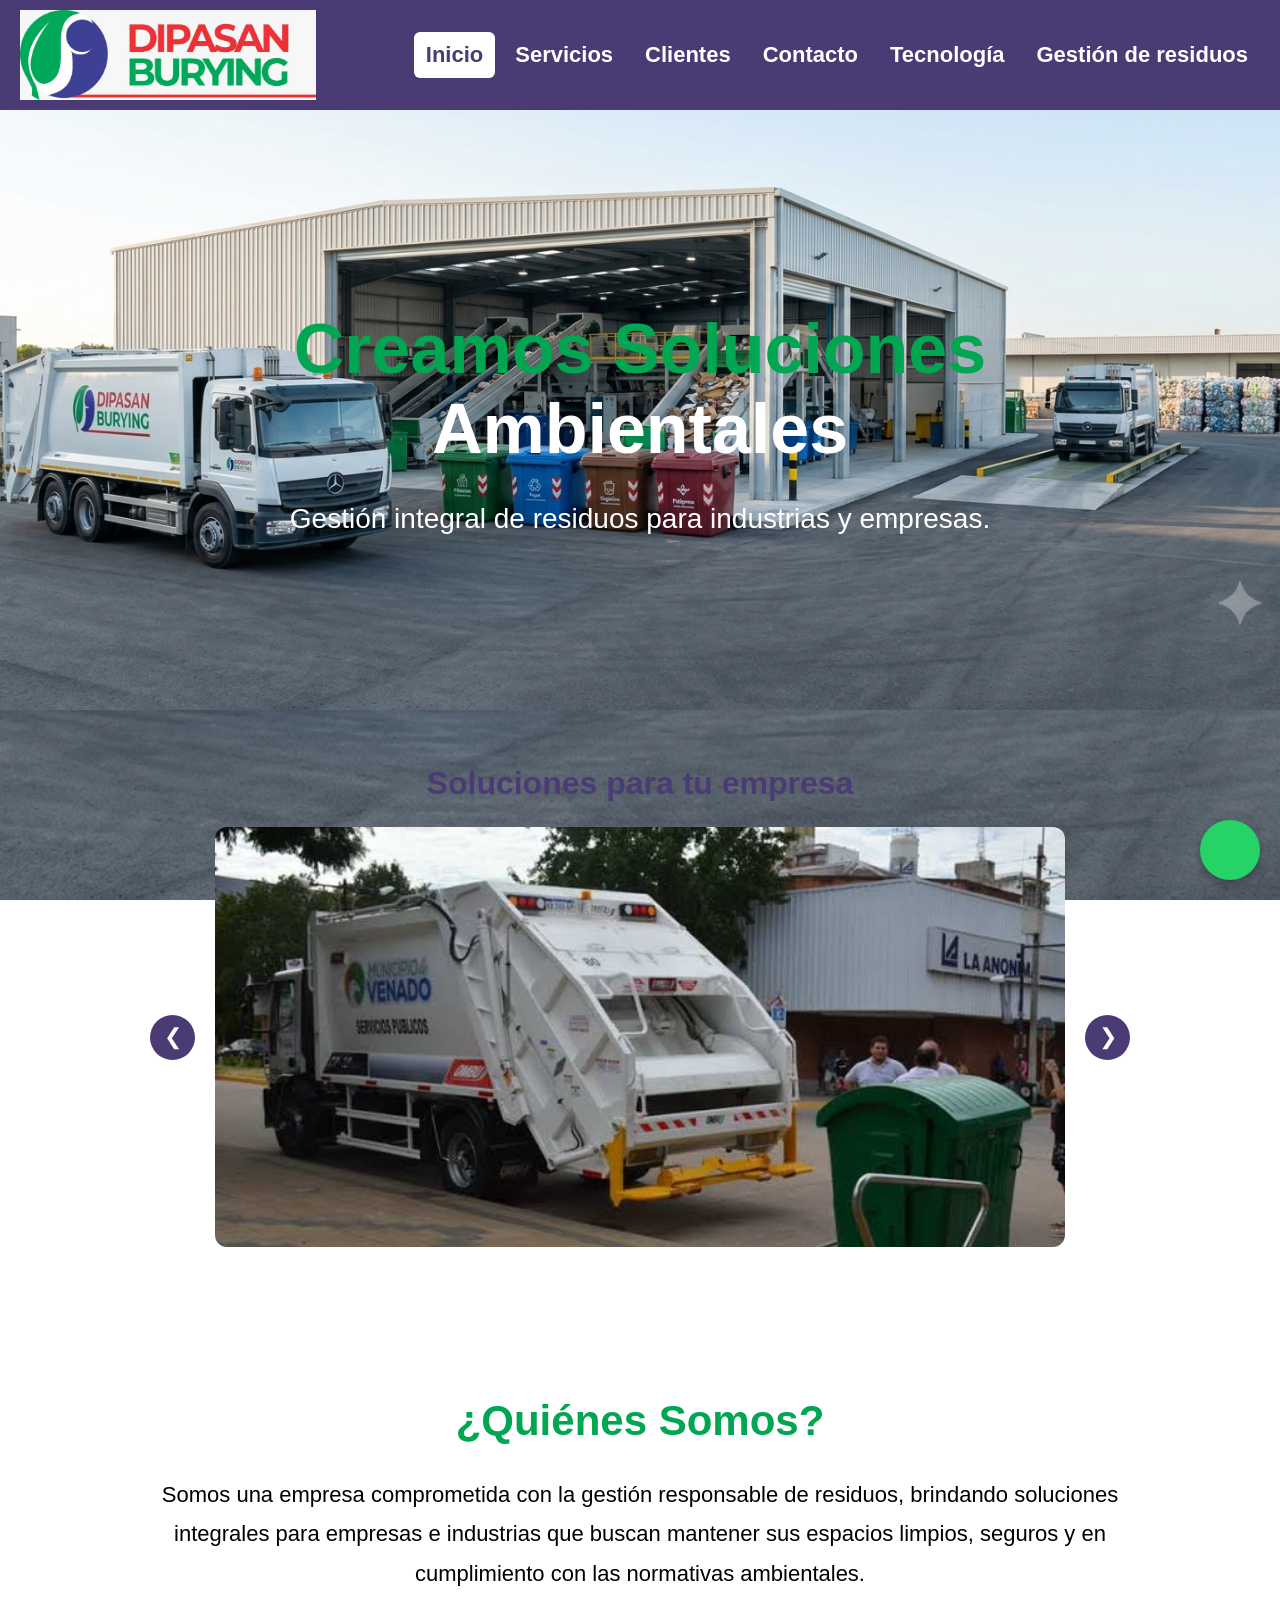
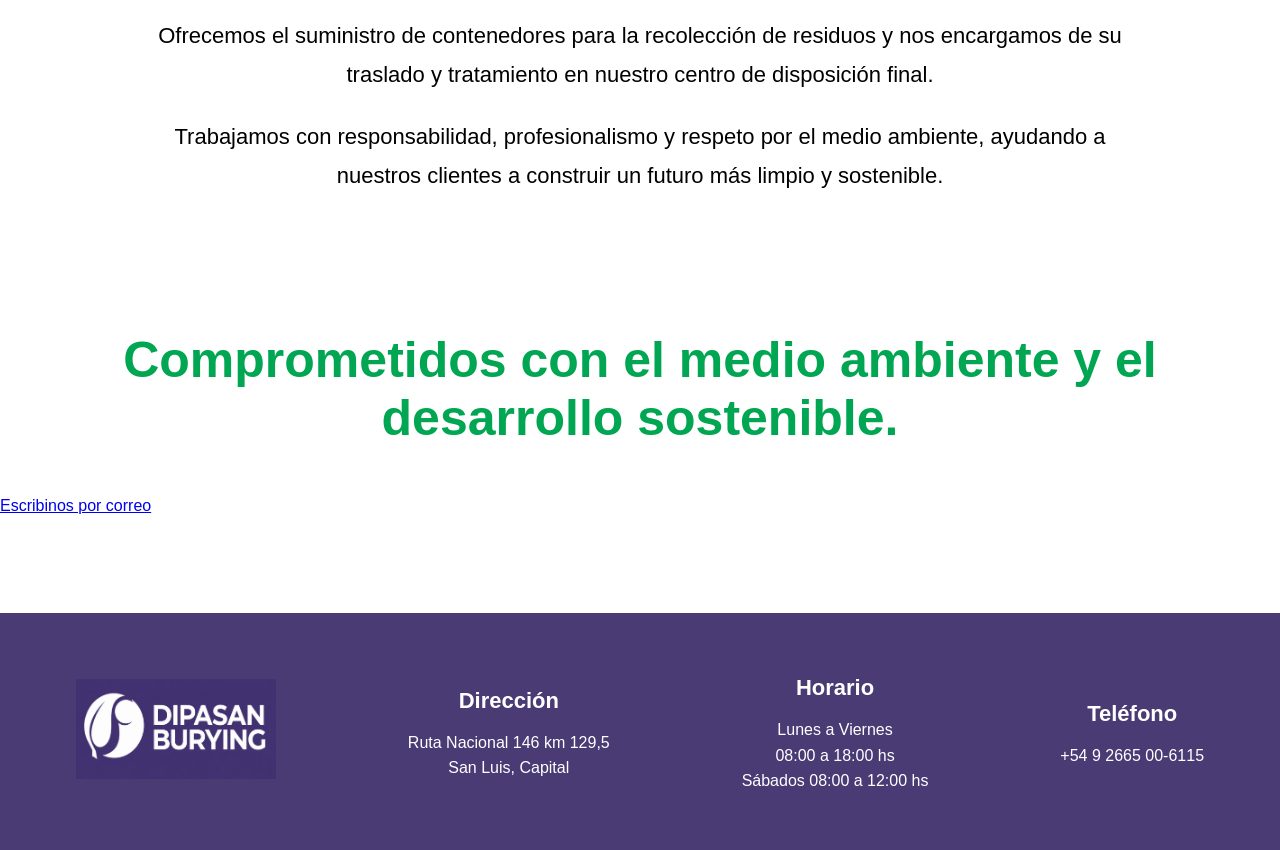
==== commit 7fffce20: "eliminacion item empresa ss" ====
--- a/index.html
+++ b/index.html
@@ -26,7 +26,6 @@
 <img src="imagenes/logo-dipasan.jpeg" alt="Logo de Dipasan S.A" class="logo">
     <nav>
     <a href="index.html"  rel="noopener noreferrer" class="activo" aria-current="page">Inicio</a>
-    <a href="#">Empresa</a>
     <a href="servicios.html"  rel="noopener noreferrer">Servicios</a>
     <a href="#">Clientes</a>
     <a href="contacto.html"  rel="noopener noreferrer">Contacto</a>
--- a/style.css
+++ b/style.css
@@ -464,6 +464,7 @@
 
     /* ENCABEZADO */
 
+
     header {
         flex-direction: column;
         padding: 15px;
